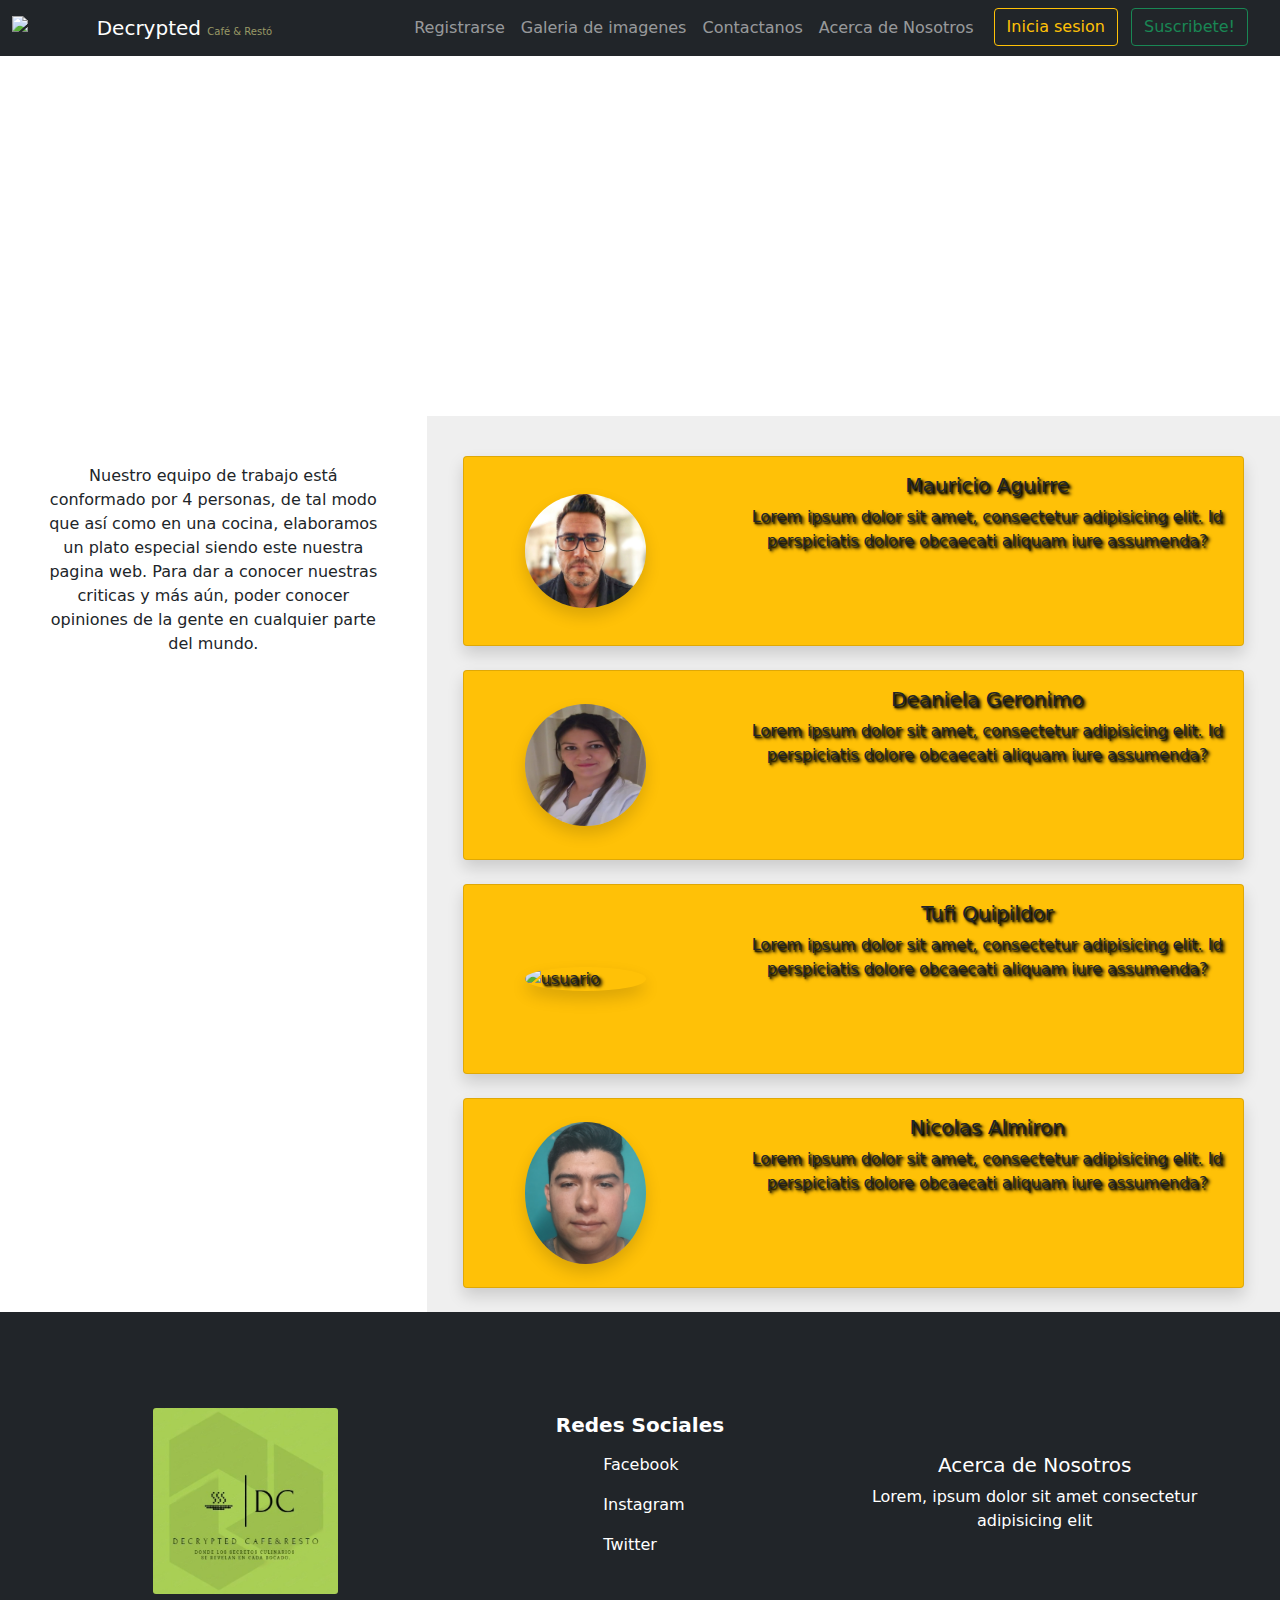
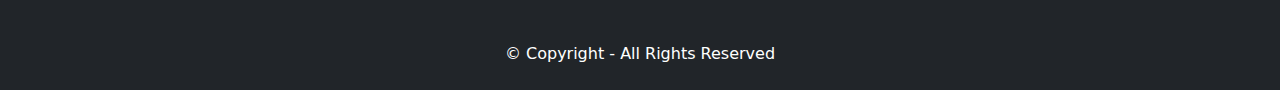
==== pages/acercaDe.html @ 96ff0bd4 "Modificaciones en Head y Navbar" ====
<!DOCTYPE html>
<html lang="en">

<head>
    <meta charset="UTF-8">
    <meta http-equiv="X-UA-Compatible" content="IE=edge">
    <meta name="viewport" content="width=device-width, initial-scale=1.0">
    <link rel="stylesheet" href="/css/styles.css">
    <link rel="stylesheet" href="/css/reset.css">
    <link rel="stylesheet" href="/css/bootstrap.css">
    <link href="https://fonts.googleapis.com/css2?family=Great+Vibes&display=swap" rel="stylesheet">
    <script src="https://kit.fontawesome.com/405d5358c0.js" crossorigin="anonymous"></script>
    <title>Acerca de nosotros</title>
</head>

<body>
    <nav class="navbar navbar-expand-lg navbar-dark bg-dark sticky-md-top">
        <div class="container-fluid">
            <div>
                <img style="width: 2rem" src="/img/logonav.jpeg" alt="logo nav">
            </div>
            <a class="navbar-brand" href="/index.html">
                Decrypted 
                <span style="font-size: 10px;color:#999966;">Café & Restó</span>
            </a>
            <button class="navbar-toggler" type="button" data-bs-toggle="collapse" , data-bs-target="#navbarSupportedContent" aria-controls="navbarSupportedContent" aria-expanded="false" aria-label="Toggle navigation">
                    <span class="navbar-toggler-icon"></span>
                </button>
            <div class="collapse navbar-collapse" id="navbarSupportedContent">
                <ul class="navbar-nav mb-2 mb-lg-0 ms-lg-auto">
                    <li class="nav-item">
                        <a class="nav-link" aria-current="page" href="/pages/login.html">Registrarse</a>
                    </li>
                    <li class="nav-item">
                        <a class="nav-link" aria-current="page" href="/pages/galeriaDeImg.html">Galeria de imagenes</a>
                    </li>
                    <li class="nav-item">
                        <a class="nav-link" aria-current="page" href="/pages/contacto.html">Contactanos</a>
                    </li>
                    <li class="nav-item">
                        <a class="nav-link" aria-current="page" href="/pages/acercaDe.html">Acerca de Nosotros</a>
                    </li>
                    <li class="nav-item">
                        <form class="container-fluid justify-content-start">
                            <a href="/pages/login.html" class="text-decoration-none">
                                <button class="btn btn-outline-warning me-2 my-3 my-md-0" type="button">Inicia sesion</button>
                            </a>
                            <button class="btn btn-outline-success me-2 my-3 my-md-0" type="button" data-bs-toggle="modal" data-bs-target="#modalSuscripcion">Suscribete!</button>
                        </form>
                    </li>
                </ul>
            </div>
        </div>
    </nav>
    <div class="modal fade" id="modalSuscripcion" tabindex="-1" aria-labelledby="suscripcionLabel" aria-hidden="true">
        <div class="modal-dialog">
            <div class="modal-content">
                <div class="modal-header bg-dark ">
                    <h5 class="text-white">Decrypted
                        <span style="font-size: 10px;color:#999966;">Café & Restó</span>
                    </h5>
                    <img src="/img/logonav.jpeg" alt="logo modal" class="logo-modal">
                    <button type="button" class="position-absolute top-0 start-100 translate-middle badge rounded-pill bg-secondary btn-close" data-bs-dismiss="modal" aria-label="Close">X</button>
                </div>
                <div class="modal-body">
                    <div class="card mb-3 shadow m-4">
                        <div class="card-body d-flex flex-column justify-content-center align-items-center card-modal">
                            <h5 class="card-title text-center">Suscripcion <span class="badge bg-warning">Gratis!</span></h5>
                            <ul>
                                <li class="card-text my-3"><i class="fa-solid fa-check me-2 text-success"></i>Acceso ilimitado a nuestro contido</li>
                                <li class="card-text my-3"><i class="fa-solid fa-check me-2 text-success"></i>Noticias destacadas y exclusivas</li>
                                <li class="card-text my-3"><i class="fa-solid fa-xmark me-2 text-danger"></i></i>Crear y compartir tus articulos</li>
                                <li class="card-text my-3"><i class="fa-solid fa-xmark me-2 text-danger"></i></i>Beneficios y Promociones</li>
                            </ul>
                            <a href="/pages/error404.html"><button class="btn btn-outline-success">Suscribirme</button></a>
                        </div>
                    </div>
                    <div class="card mb-3 shadow m-4">
                        <div class="card-body d-flex flex-column justify-content-center align-items-center card-modal">
                            <h5 class="card-title text-center">Suscripcion <span class="badge bg-primary">Premium</span></h5>
                            <ul>
                                <li class="card-text my-3"><i class="fa-solid fa-check me-2 text-success"></i>Acceso ilimitado a nuestro contido</li>
                                <li class="card-text my-3"><i class="fa-solid fa-check me-2 text-success"></i>Noticias destacadas y exclusivas</li>
                                <li class="card-text my-3"><i class="fa-solid fa-check me-2 text-success"></i></i>Crear y compartir tus articulos</li>
                                <li class="card-text my-3"><i class="fa-solid fa-check me-2 text-success"></i></i>Beneficios y Promociones</li>
                            </ul>
                            <a href="/pages/error404.html"><button class="btn btn-outline-success">Suscribirme</button></a>
                        </div>
                    </div>
                </div>
            </div>
        </div>
    </div>
    <header class="acercaDe d-flex flex-column justify-content-end align-items-center">
        <p class="mb-5 titulo-acercade fw-bold">Conocenós!</p>
    </header>
    <main class="container-fluid">
        <section class="row">
            <section class="container my-5 text-center col-lg-4 px-lg-5">
                <p>Nuestro equipo de trabajo está conformado por 4 personas, de tal modo que así como en una cocina, elaboramos un plato especial siendo este nuestra pagina web. Para dar a conocer nuestras criticas y más aún, poder conocer opiniones de la
                    gente en cualquier parte del mundo.
                </p>
            </section>
            <section class="galeria pt-3 col-lg-8">
                <article class="card m-4 shadow bg-warning">
                    <div class="row">
                        <div class="col-md-4 d-flex justify-content-center align-items-center">
                            <img src="/img/mauricio-aguirre.jpg" class="img-fluid rounded-circle w-50 m-3 shadow" alt="usuario">
                        </div>
                        <div class="col-md-8">
                            <div class="card-body text-center">
                                <h5>Mauricio Aguirre</h5>
                                <p>Lorem ipsum dolor sit amet, consectetur adipisicing elit. Id perspiciatis dolore obcaecati aliquam iure assumenda?</p>
                                <a href="" class="text-decoration-none text-dark"><i class="fa-brands fa-facebook me-2 fs-1"></i></a>
                                <a href="" class="text-decoration-none text-dark"><i class="fa-brands fa-linkedin me-2 fs-1"></i></a>
                                <a href="" class="text-decoration-none text-dark"><i class="fa-brands fa-github me-2 fs-1"></i></a>

                            </div>
                        </div>
                    </div>
                </article>
                <article class="card m-4 shadow bg-warning">
                    <div class="row">
                        <div class="col-md-4 d-flex justify-content-center align-items-center">
                            <img src="/img/daniela-geronimo.jpg" class="img-fluid rounded-circle w-50 m-3 shadow" alt="usuario">
                        </div>
                        <div class="col-md-8">
                            <div class="card-body text-center">
                                <h5>Deaniela Geronimo</h5>
                                <p>Lorem ipsum dolor sit amet, consectetur adipisicing elit. Id perspiciatis dolore obcaecati aliquam iure assumenda?</p>
                                <a href="" class="text-decoration-none text-dark"><i class="fa-brands fa-facebook me-2 fs-1"></i></a>
                                <a href="" class="text-decoration-none text-dark"><i class="fa-brands fa-linkedin me-2 fs-1"></i></a>
                                <a href="" class="text-decoration-none text-dark"><i class="fa-brands fa-github me-2 fs-1"></i></a>

                            </div>
                        </div>
                    </div>
                </article>
                <article class="card m-4 shadow bg-warning">
                    <div class="row">
                        <div class="col-md-4 d-flex justify-content-center align-items-center">
                            <img src="https://ca.slack-edge.com/THQU1MGPN-U04CC6TGHMM-f5ecb25e1b01-512" class="img-fluid rounded-circle w-50 m-3 shadow" alt="usuario">
                        </div>
                        <div class="col-md-8">
                            <div class="card-body text-center">
                                <h5>Tufi Quipildor</h5>
                                <p>Lorem ipsum dolor sit amet, consectetur adipisicing elit. Id perspiciatis dolore obcaecati aliquam iure assumenda?</p>
                                <a href="" class="text-decoration-none text-dark"><i class="fa-brands fa-facebook me-2 fs-1"></i></a>
                                <a href="" class="text-decoration-none text-dark"><i class="fa-brands fa-linkedin me-2 fs-1"></i></a>
                                <a href="" class="text-decoration-none text-dark"><i class="fa-brands fa-github me-2 fs-1"></i></a>

                            </div>
                        </div>
                    </div>
                </article>
                <article class="card m-4 shadow bg-warning">
                    <div class="row">
                        <div class="col-md-4 d-flex justify-content-center align-items-center">
                            <img src="/img/nicolas-almiron.jpg" class="img-fluid rounded-circle w-50 m-3 shadow" alt="usuario">
                        </div>
                        <div class="col-md-8">
                            <div class="card-body text-center">
                                <h5>Nicolas Almiron</h5>
                                <p>Lorem ipsum dolor sit amet, consectetur adipisicing elit. Id perspiciatis dolore obcaecati aliquam iure assumenda?</p>
                                <a href="" class="text-decoration-none text-dark"><i class="fa-brands fa-facebook me-2 fs-1"></i></a>
                                <a href="" class="text-decoration-none text-dark"><i class="fa-brands fa-linkedin me-2 fs-1"></i></a>
                                <a href="" class="text-decoration-none text-dark"><i class="fa-brands fa-github me-2 fs-1"></i></a>

                            </div>
                        </div>
                    </div>
                </article>
            </section>
        </section>
    </main>
    <footer class="mb-auto">
        <section class="container-fluid">
            <div class="row p-5 pb-2 bg-dark text-white">
                <div class="col-12 col-md-6 col-lg-4 mt-5 text-center">
                    <div class="d-md-none">
                        <img style="width: 2rem" src="/img/logonav.jpeg" alt="logo nav" class="mx-2">
                        <a class="text-decoration-none" href="/index.html">
                            <span class="text-white">Decrypted</span>
                            <span style="font-size: 10px;color:#999966;">Café & Restó</span>
                        </a>
                    </div>
                    <div class="d-none d-md-flex">
                        <div>
                            <a href="/index.html">
                                <img src="/img/Decrypted-00.jpeg" alt="logo" class="card-img w-50">
                            </a>
                        </div>
                    </div>
                </div>
                <div class="col-12 col-md-6 col-lg-4 mt-5 d-flex flex-column justify-content-center align-items-center">
                    <div class="text-center">
                        <p class="h5 fw-bold mb-3">Redes Sociales</p>
                    </div>
                    <ul class="p-0">
                        <li class="mb-3">
                            <a class="text-white text-decoration-none" href="/pages/error404.html"> <i class="fa-brands fa-facebook me-2"></i> Facebook</a>
                        </li>
                        <li class="mb-3">
                            <a class="text-white text-decoration-none" href="/pages/error404.html"> <i class="fa-brands fa-instagram me-2"></i> Instagram</a>
                        </li>
                        <li class="mb-3">
                            <a class="text-white text-decoration-none" href="/pages/error404.html"> <i class="fa-brands fa-twitter me-2"></i> Twitter</a>
                        </li>
                    </ul>
                </div>
                <div class="col-12 col-md-12 col-lg-4 mt-5 d-flex flex-column justify-content-center align-items-center">
                    <p class="h5">Acerca de Nosotros</p>
                    <p class="text-center">Lorem, ipsum dolor sit amet consectetur adipisicing elit</p>
                </div>
                <article class="container-fluid mt-5 mb-auto">
                    <p class="text-white text-center">
                        &copy; Copyright - All Rights Reserved
                    </p>
                </article>
            </div>
        </section>
    </footer>
    <script src="https://cdn.jsdelivr.net/npm/bootstrap@5.0.2/dist/js/bootstrap.bundle.min.js" integrity="sha384-MrcW6ZMFYlzcLA8Nl+NtUVF0sA7MsXsP1UyJoMp4YLEuNSfAP+JcXn/tWtIaxVXM" crossorigin="anonymous"></script>
</body>

</html>
---- css/styles.css ----
@import url(globals.css);
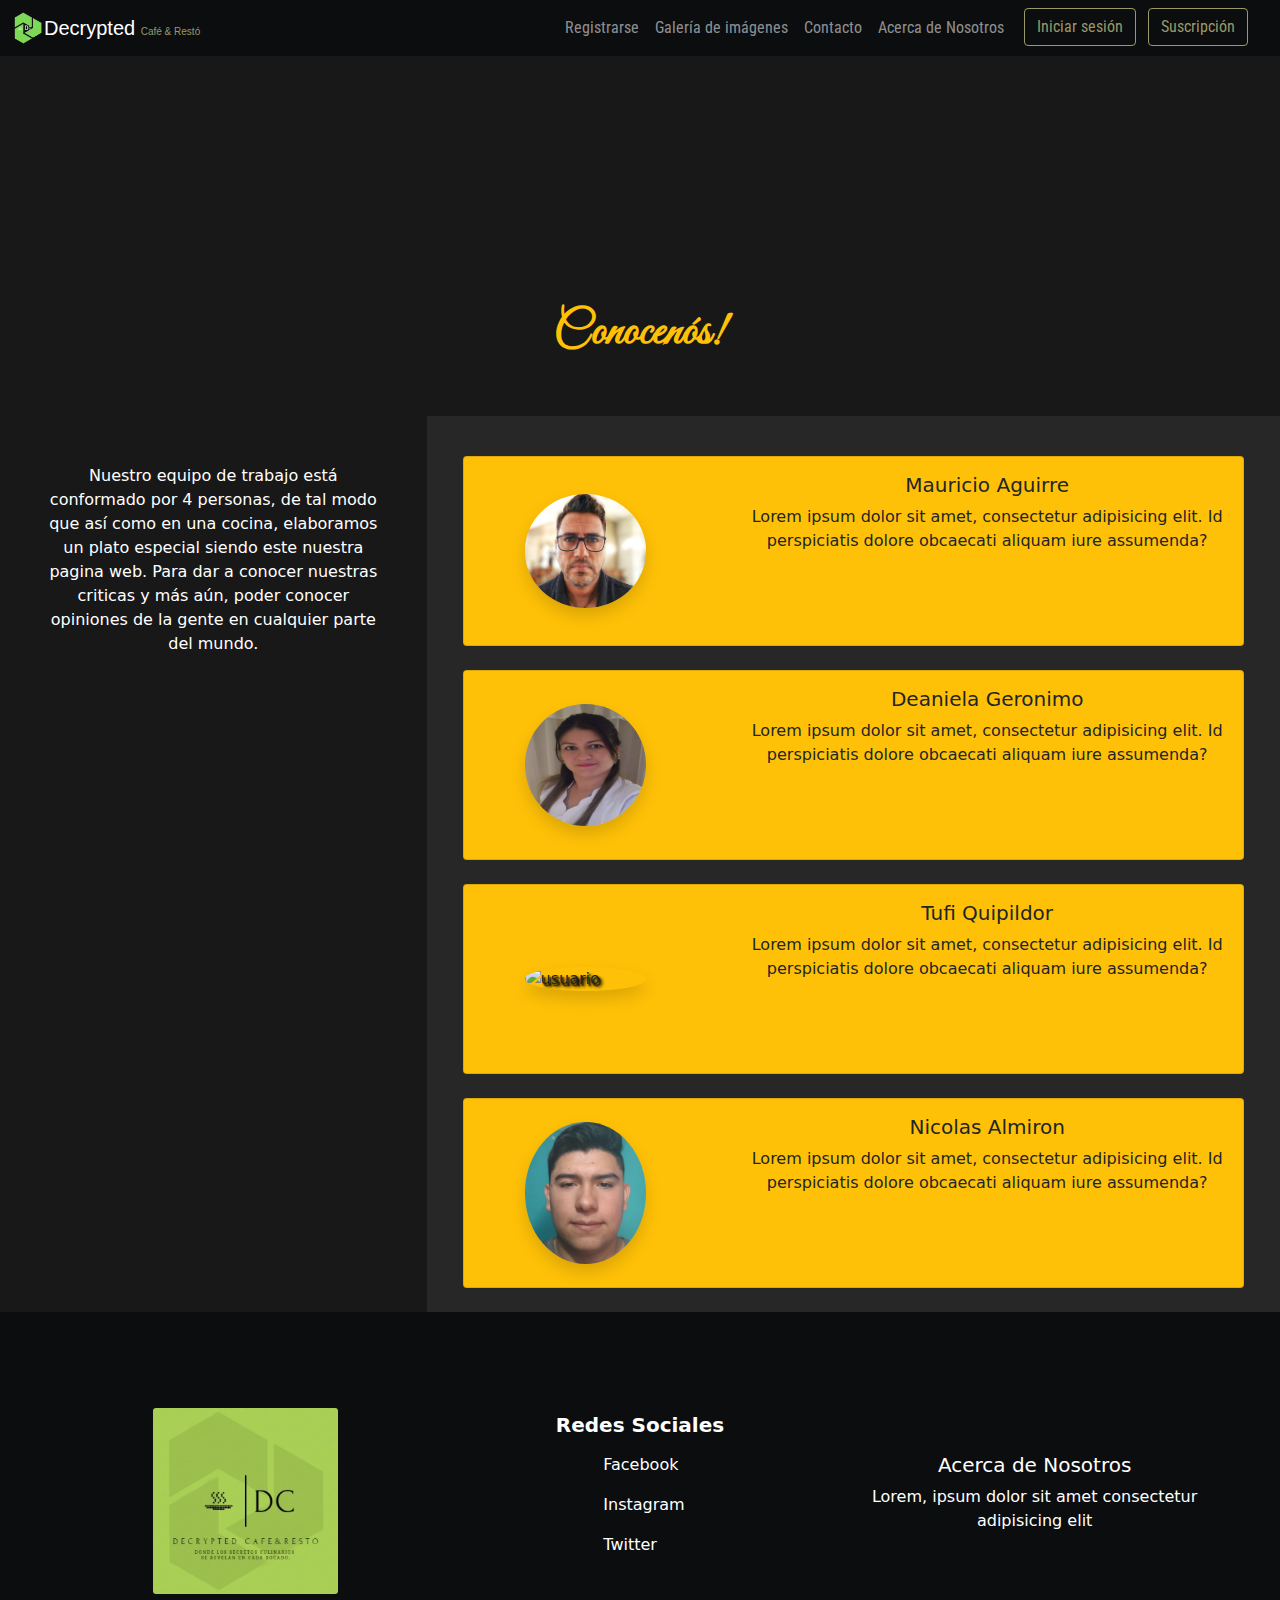
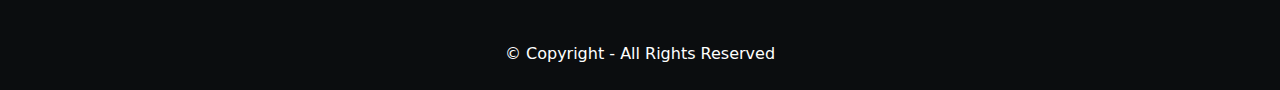
==== commit b90f1bed: "se adaptaron todas las paginas al bg-black y se modifico el navbar para que fuera compatible con tod" ====
--- a/pages/acercaDe.html
+++ b/pages/acercaDe.html
@@ -2,40 +2,44 @@
 <html lang="en">
 
 <head>
-    <meta charset="UTF-8">
-    <meta http-equiv="X-UA-Compatible" content="IE=edge">
-    <meta name="viewport" content="width=device-width, initial-scale=1.0">
-    <link rel="stylesheet" href="/css/styles.css">
+    <meta charset="utf-8">
+    <meta name="viewport" content="width=device-width, initial-scale=1">
     <link rel="stylesheet" href="/css/reset.css">
     <link rel="stylesheet" href="/css/bootstrap.css">
+    <link rel="stylesheet" href="/css/styles.css">
+    <link rel="preconnect" href="https://fonts.googleapis.com">
+    <link rel="preconnect" href="https://fonts.gstatic.com" crossorigin>
     <link href="https://fonts.googleapis.com/css2?family=Great+Vibes&display=swap" rel="stylesheet">
+    <link href="https://fonts.cdnfonts.com/css/bender" rel="stylesheet">
+    <link rel="preconnect" href="https://fonts.googleapis.com">
+    <link rel="preconnect" href="https://fonts.gstatic.com" crossorigin>
+    <link href="https://fonts.googleapis.com/css2?family=Roboto+Condensed:wght@300;400;700&display=swap" rel="stylesheet">
     <script src="https://kit.fontawesome.com/405d5358c0.js" crossorigin="anonymous"></script>
     <title>Acerca de nosotros</title>
 </head>
 
-<body>
-    <nav class="navbar navbar-expand-lg navbar-dark bg-dark sticky-md-top">
+<body class="bg-black">
+    <nav class="navbar navbar-expand-lg navbar-dark bg-dark sticky-md-top robotocondensed">
         <div class="container-fluid">
             <div>
-                <img style="width: 2rem" src="/img/logonav.jpeg" alt="logo nav">
-            </div>
-            <a class="navbar-brand" href="/index.html">
-                Decrypted 
-                <span style="font-size: 10px;color:#999966;">Café & Restó</span>
+                <img style="width: 2rem" src="/img/logonav.png" alt="logo nav">
+            </div>
+            <a class="navbar-brand bender" href="/index.html">Decrypted
+                <span style="font-size: 10px;color:#999966;"> Café & Restó</span>
             </a>
             <button class="navbar-toggler" type="button" data-bs-toggle="collapse" , data-bs-target="#navbarSupportedContent" aria-controls="navbarSupportedContent" aria-expanded="false" aria-label="Toggle navigation">
-                    <span class="navbar-toggler-icon"></span>
-                </button>
+                <span class="navbar-toggler-icon"></span>
+            </button>
             <div class="collapse navbar-collapse" id="navbarSupportedContent">
                 <ul class="navbar-nav mb-2 mb-lg-0 ms-lg-auto">
                     <li class="nav-item">
                         <a class="nav-link" aria-current="page" href="/pages/login.html">Registrarse</a>
                     </li>
                     <li class="nav-item">
-                        <a class="nav-link" aria-current="page" href="/pages/galeriaDeImg.html">Galeria de imagenes</a>
-                    </li>
-                    <li class="nav-item">
-                        <a class="nav-link" aria-current="page" href="/pages/contacto.html">Contactanos</a>
+                        <a class="nav-link" aria-current="page" href="/pages/galeriaDeImg.html">Galería de imágenes</a>
+                    </li>
+                    <li class="nav-item">
+                        <a class="nav-link" aria-current="page" href="/pages/contacto.html">Contacto</a>
                     </li>
                     <li class="nav-item">
                         <a class="nav-link" aria-current="page" href="/pages/acercaDe.html">Acerca de Nosotros</a>
@@ -43,9 +47,9 @@
                     <li class="nav-item">
                         <form class="container-fluid justify-content-start">
                             <a href="/pages/login.html" class="text-decoration-none">
-                                <button class="btn btn-outline-warning me-2 my-3 my-md-0" type="button">Inicia sesion</button>
+                                <button class="btn btn-outline-warning me-2 my-3 my-md-0" type="button">Iniciar sesión</button>
                             </a>
-                            <button class="btn btn-outline-success me-2 my-3 my-md-0" type="button" data-bs-toggle="modal" data-bs-target="#modalSuscripcion">Suscribete!</button>
+                            <button class="btn btn-outline-warning me-2 my-3 my-md-0" type="button" data-bs-toggle="modal" data-bs-target="#modalSuscripcion">Suscripción</button>
                         </form>
                     </li>
                 </ul>
@@ -54,55 +58,103 @@
     </nav>
     <div class="modal fade" id="modalSuscripcion" tabindex="-1" aria-labelledby="suscripcionLabel" aria-hidden="true">
         <div class="modal-dialog">
-            <div class="modal-content">
-                <div class="modal-header bg-dark ">
-                    <h5 class="text-white">Decrypted
-                        <span style="font-size: 10px;color:#999966;">Café & Restó</span>
-                    </h5>
-                    <img src="/img/logonav.jpeg" alt="logo modal" class="logo-modal">
-                    <button type="button" class="position-absolute top-0 start-100 translate-middle badge rounded-pill bg-secondary btn-close" data-bs-dismiss="modal" aria-label="Close">X</button>
-                </div>
-                <div class="modal-body">
-                    <div class="card mb-3 shadow m-4">
+            <div class="modal-content bg-dark">
+                <div class="modal-body text-white">
+                    <div class="container d-flex justify-content-between align-items-center mb-4">
+                        <h5 class="text-white">Decrypted
+                            <span style="font-size: 10px;color:#999966;">Café & Restó</span>
+                        </h5>
+                        <img src="/img/logonav.png" alt="logo modal" class="logo-modal">
+                        <button type="button" class="position-absolute top-0 start-100 translate-middle badge rounded-pill bg-secondary btn-close" data-bs-dismiss="modal" aria-label="Close">X</button>
+                    </div>
+                    <div class="card mb-3 m-4 bg-card">
                         <div class="card-body d-flex flex-column justify-content-center align-items-center card-modal">
-                            <h5 class="card-title text-center">Suscripcion <span class="badge bg-warning">Gratis!</span></h5>
+                            <h5 class="card-title text-center">Suscripción <span class="badge bg-warning text-black-50">Gratis!</span></h5>
                             <ul>
-                                <li class="card-text my-3"><i class="fa-solid fa-check me-2 text-success"></i>Acceso ilimitado a nuestro contido</li>
-                                <li class="card-text my-3"><i class="fa-solid fa-check me-2 text-success"></i>Noticias destacadas y exclusivas</li>
+                                <li class="card-text my-3"><i class="fa-solid fa-check me-2 text-primary"></i>Acceso ilimitado a nuestro contido</li>
+                                <li class="card-text my-3"><i class="fa-solid fa-check me-2 text-primary"></i>Noticias destacadas y exclusivas</li>
                                 <li class="card-text my-3"><i class="fa-solid fa-xmark me-2 text-danger"></i></i>Crear y compartir tus articulos</li>
                                 <li class="card-text my-3"><i class="fa-solid fa-xmark me-2 text-danger"></i></i>Beneficios y Promociones</li>
                             </ul>
-                            <a href="/pages/error404.html"><button class="btn btn-outline-success">Suscribirme</button></a>
-                        </div>
-                    </div>
-                    <div class="card mb-3 shadow m-4">
+                            <button class="btn btn-success me-2 my-3 my-md-0" type="button" data-bs-toggle="modal" data-bs-target="#modalSuscripcion2">Suscribirme</button>
+                        </div>
+                    </div>
+                    <div class="card mb-3 m-4 bg-card">
                         <div class="card-body d-flex flex-column justify-content-center align-items-center card-modal">
-                            <h5 class="card-title text-center">Suscripcion <span class="badge bg-primary">Premium</span></h5>
+                            <h5 class="card-title text-center">Suscripción <span class="badge bg-primary">Premium</span></h5>
                             <ul>
-                                <li class="card-text my-3"><i class="fa-solid fa-check me-2 text-success"></i>Acceso ilimitado a nuestro contido</li>
-                                <li class="card-text my-3"><i class="fa-solid fa-check me-2 text-success"></i>Noticias destacadas y exclusivas</li>
-                                <li class="card-text my-3"><i class="fa-solid fa-check me-2 text-success"></i></i>Crear y compartir tus articulos</li>
-                                <li class="card-text my-3"><i class="fa-solid fa-check me-2 text-success"></i></i>Beneficios y Promociones</li>
+                                <li class="card-text my-3"><i class="fa-solid fa-check me-2 text-primary"></i>Acceso ilimitado a nuestro contido</li>
+                                <li class="card-text my-3"><i class="fa-solid fa-check me-2 text-primary"></i>Noticias destacadas y exclusivas</li>
+                                <li class="card-text my-3"><i class="fa-solid fa-check me-2 text-primary"></i></i>Crear y compartir tus articulos</li>
+                                <li class="card-text my-3"><i class="fa-solid fa-check me-2 text-primary"></i></i>Beneficios y Promociones</li>
                             </ul>
-                            <a href="/pages/error404.html"><button class="btn btn-outline-success">Suscribirme</button></a>
-                        </div>
-                    </div>
+                            <button class="btn btn-success me-2 my-3 my-md-0" type="button" data-bs-toggle="modal" data-bs-target="#modalSuscripcion2">Suscribirme</button>
+                        </div>
+                    </div>
+                </div>
+            </div>
+        </div>
+    </div>
+    <div class="modal fade" id="modalSuscripcion2" tabindex="-1" aria-labelledby="suscripcionLabel2" aria-hidden="true">
+        <div class="modal-dialog">
+            <div class="modal-content bg-dark">
+                <div class="modal-body text-white">
+                    <div class="container d-flex justify-content-between align-items-center mb-4">
+                        <h5 class="text-white">Decrypted
+                            <span style="font-size: 10px;color:#999966;">Café & Restó</span>
+                        </h5>
+                        <img src="/img/logonav.png" alt="logo modal" class="logo-modal">
+                        <button type="button" class="position-absolute top-0 start-100 translate-middle badge rounded-pill bg-secondary btn-close" data-bs-dismiss="modal" aria-label="Close">X</button>
+                    </div>
+                    <form>
+                        <form class="row">
+                            <div class="col mt-3">
+                                <label for="ingresoNombre" class="form-label text-white">Nombre</label>
+                                <input type="text" class="form-control" id="ingresoNombre" placeholder="Ej. Sebastian" aria-label="Ej. Sebastian">
+                            </div>
+                            <div class="col mt-3">
+                                <label for="ingresoApellido" class="form-label text-white">Apellido</label>
+                                <input type="text" class="form-control" id="ingresoApellido" placeholder="Ej. Hernandez" aria-label="Ej. Hernandez">
+                            </div>
+                            <div class="col mt-3">
+                                <label for="ingresoEmail" class="form-label text-white">Correo</label>
+                                <input type="email" class="form-control" id="ingresoEmail" placeholder="Ejemplo222@gmail.com">
+                            </div>
+                            <div class="col mt-3">
+                                <label for="ingresoContraseña" class="form-label text-white">Contraseña</label>
+                                <input type="password" class="form-control" id="ingresoContraseña">
+                            </div>
+                            <div class="col mt-3">
+                                <p></p>
+                                <div class="form-check">
+                                    <input type="checkbox" class="form-check-input" value="" id="checkAcuerdos">
+                                    <label for="checkAcuerdos" class="form-check-label text-white">Acepto los términos y condiciones</label>
+                                </div>
+                            </div>
+                        </form>
+                    </form>
+                </div>
+                <div class="modal-footer">
+                    <button type="button" class="btn btn-secondary" data-bs-dismiss="modal">Cerrar</button>
+                    <a href="/pages/error404.html" class="text-decoration-none">
+                        <button type="button" class="btn btn-success">Suscribirme</button>
+                    </a>
                 </div>
             </div>
         </div>
     </div>
     <header class="acercaDe d-flex flex-column justify-content-end align-items-center">
-        <p class="mb-5 titulo-acercade fw-bold">Conocenós!</p>
+        <p class="mb-5 titulo-acercade fw-bold text-warning">Conocenós!</p>
     </header>
     <main class="container-fluid">
         <section class="row">
-            <section class="container my-5 text-center col-lg-4 px-lg-5">
+            <section class="container my-5 text-center col-lg-4 px-lg-5 text-white">
                 <p>Nuestro equipo de trabajo está conformado por 4 personas, de tal modo que así como en una cocina, elaboramos un plato especial siendo este nuestra pagina web. Para dar a conocer nuestras criticas y más aún, poder conocer opiniones de la
                     gente en cualquier parte del mundo.
                 </p>
             </section>
             <section class="galeria pt-3 col-lg-8">
-                <article class="card m-4 shadow bg-warning">
+                <article class="card m-4 bg-warning">
                     <div class="row">
                         <div class="col-md-4 d-flex justify-content-center align-items-center">
                             <img src="/img/mauricio-aguirre.jpg" class="img-fluid rounded-circle w-50 m-3 shadow" alt="usuario">
@@ -111,15 +163,15 @@
                             <div class="card-body text-center">
                                 <h5>Mauricio Aguirre</h5>
                                 <p>Lorem ipsum dolor sit amet, consectetur adipisicing elit. Id perspiciatis dolore obcaecati aliquam iure assumenda?</p>
-                                <a href="" class="text-decoration-none text-dark"><i class="fa-brands fa-facebook me-2 fs-1"></i></a>
-                                <a href="" class="text-decoration-none text-dark"><i class="fa-brands fa-linkedin me-2 fs-1"></i></a>
-                                <a href="" class="text-decoration-none text-dark"><i class="fa-brands fa-github me-2 fs-1"></i></a>
-
-                            </div>
-                        </div>
-                    </div>
-                </article>
-                <article class="card m-4 shadow bg-warning">
+                                <a href="/pages/error404.html" class="text-decoration-none text-dark"><i class="fa-brands fa-facebook me-2 fs-1"></i></a>
+                                <a href="/pages/error404.html" class="text-decoration-none text-dark"><i class="fa-brands fa-linkedin me-2 fs-1"></i></a>
+                                <a href="/pages/error404.html" class="text-decoration-none text-dark"><i class="fa-brands fa-github me-2 fs-1"></i></a>
+
+                            </div>
+                        </div>
+                    </div>
+                </article>
+                <article class="card m-4 bg-warning">
                     <div class="row">
                         <div class="col-md-4 d-flex justify-content-center align-items-center">
                             <img src="/img/daniela-geronimo.jpg" class="img-fluid rounded-circle w-50 m-3 shadow" alt="usuario">
@@ -128,15 +180,15 @@
                             <div class="card-body text-center">
                                 <h5>Deaniela Geronimo</h5>
                                 <p>Lorem ipsum dolor sit amet, consectetur adipisicing elit. Id perspiciatis dolore obcaecati aliquam iure assumenda?</p>
-                                <a href="" class="text-decoration-none text-dark"><i class="fa-brands fa-facebook me-2 fs-1"></i></a>
-                                <a href="" class="text-decoration-none text-dark"><i class="fa-brands fa-linkedin me-2 fs-1"></i></a>
-                                <a href="" class="text-decoration-none text-dark"><i class="fa-brands fa-github me-2 fs-1"></i></a>
-
-                            </div>
-                        </div>
-                    </div>
-                </article>
-                <article class="card m-4 shadow bg-warning">
+                                <a href="/pages/error404.html" class="text-decoration-none text-dark"><i class="fa-brands fa-facebook me-2 fs-1"></i></a>
+                                <a href="/pages/error404.html" class="text-decoration-none text-dark"><i class="fa-brands fa-linkedin me-2 fs-1"></i></a>
+                                <a href="/pages/error404.html" class="text-decoration-none text-dark"><i class="fa-brands fa-github me-2 fs-1"></i></a>
+
+                            </div>
+                        </div>
+                    </div>
+                </article>
+                <article class="card m-4 bg-warning">
                     <div class="row">
                         <div class="col-md-4 d-flex justify-content-center align-items-center">
                             <img src="https://ca.slack-edge.com/THQU1MGPN-U04CC6TGHMM-f5ecb25e1b01-512" class="img-fluid rounded-circle w-50 m-3 shadow" alt="usuario">
@@ -145,15 +197,15 @@
                             <div class="card-body text-center">
                                 <h5>Tufi Quipildor</h5>
                                 <p>Lorem ipsum dolor sit amet, consectetur adipisicing elit. Id perspiciatis dolore obcaecati aliquam iure assumenda?</p>
-                                <a href="" class="text-decoration-none text-dark"><i class="fa-brands fa-facebook me-2 fs-1"></i></a>
-                                <a href="" class="text-decoration-none text-dark"><i class="fa-brands fa-linkedin me-2 fs-1"></i></a>
-                                <a href="" class="text-decoration-none text-dark"><i class="fa-brands fa-github me-2 fs-1"></i></a>
-
-                            </div>
-                        </div>
-                    </div>
-                </article>
-                <article class="card m-4 shadow bg-warning">
+                                <a href="/pages/error404.html" class="text-decoration-none text-dark"><i class="fa-brands fa-facebook me-2 fs-1"></i></a>
+                                <a href="/pages/error404.html" class="text-decoration-none text-dark"><i class="fa-brands fa-linkedin me-2 fs-1"></i></a>
+                                <a href="/pages/error404.html" class="text-decoration-none text-dark"><i class="fa-brands fa-github me-2 fs-1"></i></a>
+
+                            </div>
+                        </div>
+                    </div>
+                </article>
+                <article class="card m-4 bg-warning">
                     <div class="row">
                         <div class="col-md-4 d-flex justify-content-center align-items-center">
                             <img src="/img/nicolas-almiron.jpg" class="img-fluid rounded-circle w-50 m-3 shadow" alt="usuario">
@@ -162,9 +214,9 @@
                             <div class="card-body text-center">
                                 <h5>Nicolas Almiron</h5>
                                 <p>Lorem ipsum dolor sit amet, consectetur adipisicing elit. Id perspiciatis dolore obcaecati aliquam iure assumenda?</p>
-                                <a href="" class="text-decoration-none text-dark"><i class="fa-brands fa-facebook me-2 fs-1"></i></a>
-                                <a href="" class="text-decoration-none text-dark"><i class="fa-brands fa-linkedin me-2 fs-1"></i></a>
-                                <a href="" class="text-decoration-none text-dark"><i class="fa-brands fa-github me-2 fs-1"></i></a>
+                                <a href="/pages/error404.html" class="text-decoration-none text-dark"><i class="fa-brands fa-facebook me-2 fs-1"></i></a>
+                                <a href="/pages/error404.html" class="text-decoration-none text-dark"><i class="fa-brands fa-linkedin me-2 fs-1"></i></a>
+                                <a href="/pages/error404.html" class="text-decoration-none text-dark"><i class="fa-brands fa-github me-2 fs-1"></i></a>
 
                             </div>
                         </div>
@@ -173,7 +225,7 @@
             </section>
         </section>
     </main>
-    <footer class="mb-auto">
+    <footer>
         <section class="container-fluid">
             <div class="row p-5 pb-2 bg-dark text-white">
                 <div class="col-12 col-md-6 col-lg-4 mt-5 text-center">
@@ -181,7 +233,7 @@
                         <img style="width: 2rem" src="/img/logonav.jpeg" alt="logo nav" class="mx-2">
                         <a class="text-decoration-none" href="/index.html">
                             <span class="text-white">Decrypted</span>
-                            <span style="font-size: 10px;color:#999966;">Café & Restó</span>
+                            <span style="font-size: 10px;color:#999966;" class="d-none d-md-block">Café & Restó</span>
                         </a>
                     </div>
                     <div class="d-none d-md-flex">
@@ -209,10 +261,12 @@
                     </ul>
                 </div>
                 <div class="col-12 col-md-12 col-lg-4 mt-5 d-flex flex-column justify-content-center align-items-center">
-                    <p class="h5">Acerca de Nosotros</p>
+                    <a href="/pages/acercaDe.html" class="text-decoration-none text-white">
+                        <p class="h5 text-center">Acerca de Nosotros</p>
+                    </a>
                     <p class="text-center">Lorem, ipsum dolor sit amet consectetur adipisicing elit</p>
                 </div>
-                <article class="container-fluid mt-5 mb-auto">
+                <article class="container-fluid mt-5">
                     <p class="text-white text-center">
                         &copy; Copyright - All Rights Reserved
                     </p>
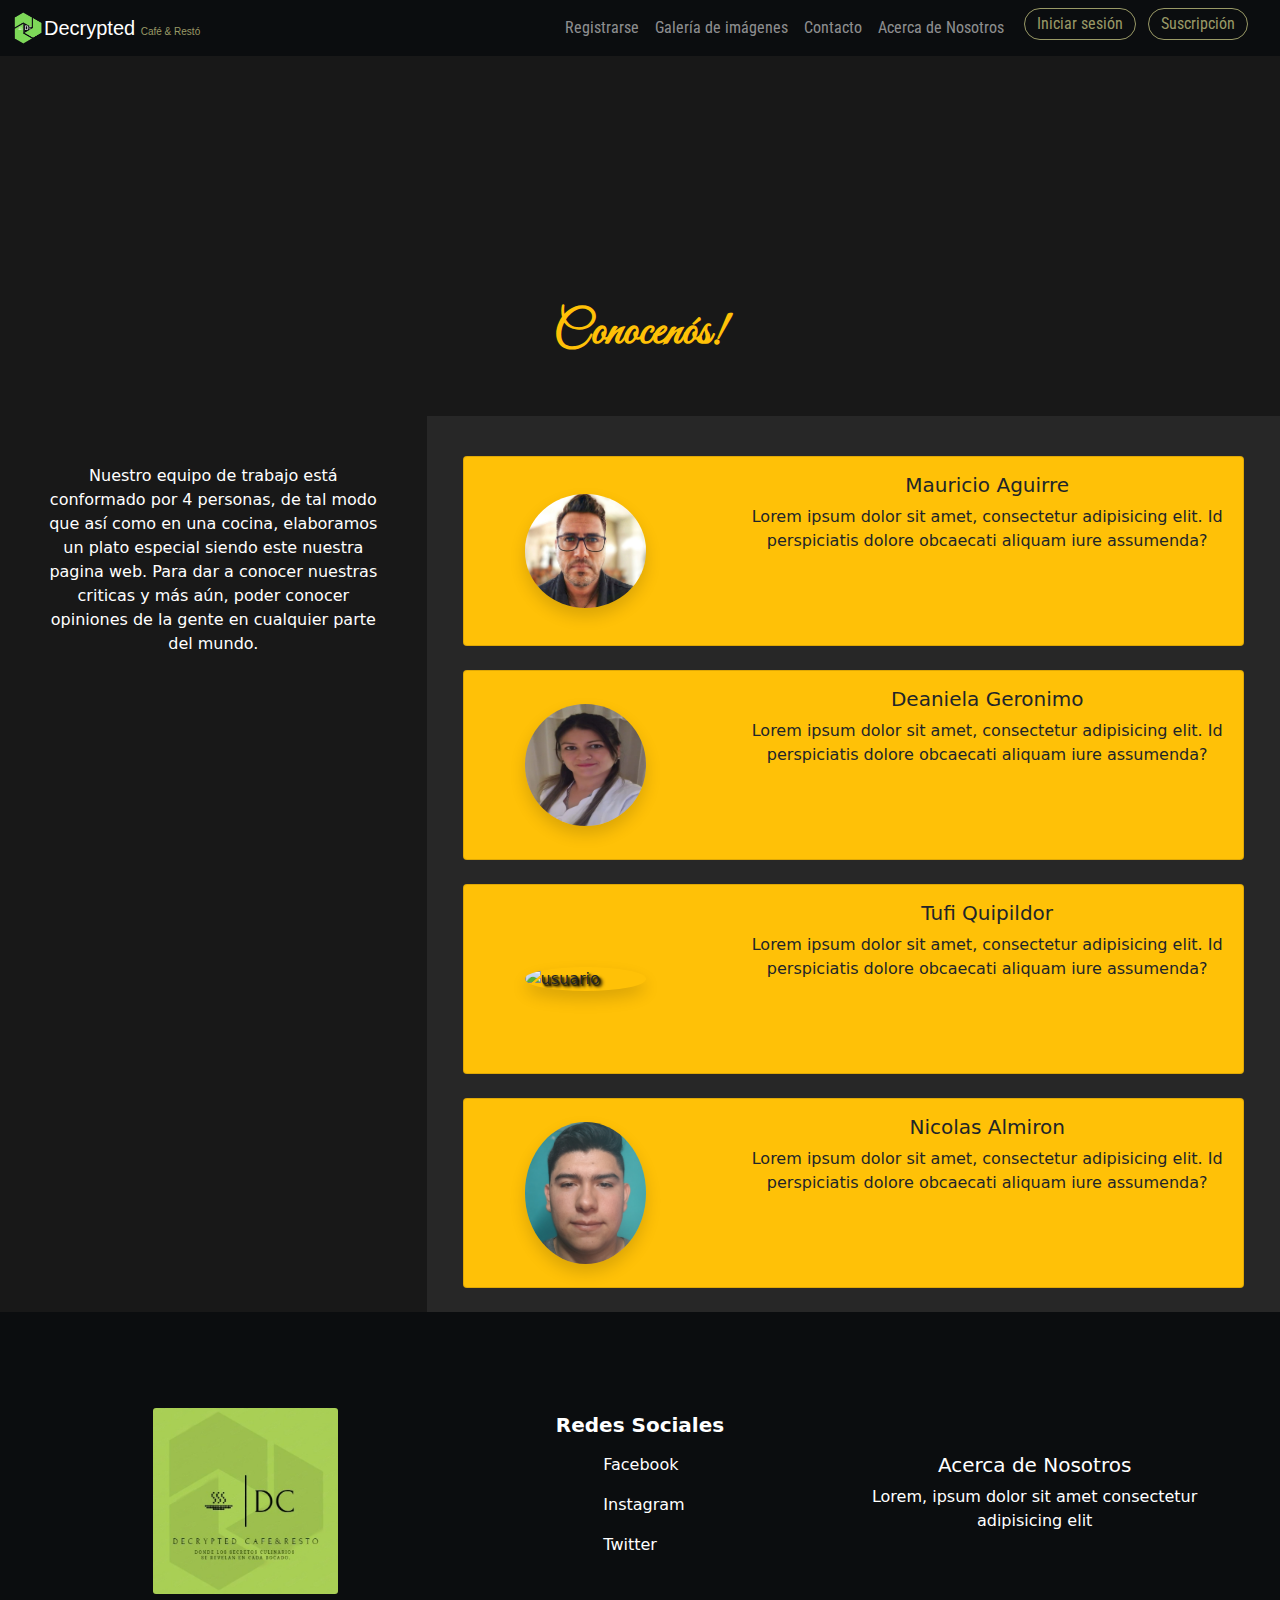
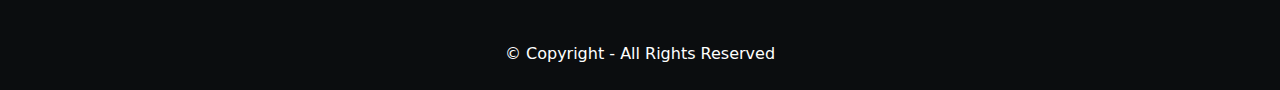
==== commit eab1df5b: "se agregaron entradas, se editaron botones del nadvar, se edito modal del login y se agrego otra car" ====
--- a/pages/acercaDe.html
+++ b/pages/acercaDe.html
@@ -13,7 +13,8 @@
     <link href="https://fonts.cdnfonts.com/css/bender" rel="stylesheet">
     <link rel="preconnect" href="https://fonts.googleapis.com">
     <link rel="preconnect" href="https://fonts.gstatic.com" crossorigin>
-    <link href="https://fonts.googleapis.com/css2?family=Roboto+Condensed:wght@300;400;700&display=swap" rel="stylesheet">
+    <link href="https://fonts.googleapis.com/css2?family=Roboto+Condensed:wght@300;400;700&display=swap"
+        rel="stylesheet">
     <script src="https://kit.fontawesome.com/405d5358c0.js" crossorigin="anonymous"></script>
     <title>Acerca de nosotros</title>
 </head>
@@ -22,12 +23,16 @@
     <nav class="navbar navbar-expand-lg navbar-dark bg-dark sticky-md-top robotocondensed">
         <div class="container-fluid">
             <div>
-                <img style="width: 2rem" src="/img/logonav.png" alt="logo nav">
+                <a href="/index.html">
+                    <img style="width: 2rem" src="/img/logonav.png" alt="logo nav">
+                </a>
             </div>
             <a class="navbar-brand bender" href="/index.html">Decrypted
                 <span style="font-size: 10px;color:#999966;"> Café & Restó</span>
             </a>
-            <button class="navbar-toggler" type="button" data-bs-toggle="collapse" , data-bs-target="#navbarSupportedContent" aria-controls="navbarSupportedContent" aria-expanded="false" aria-label="Toggle navigation">
+            <button class="navbar-toggler" type="button" data-bs-toggle="collapse" ,
+                data-bs-target="#navbarSupportedContent" aria-controls="navbarSupportedContent" aria-expanded="false"
+                aria-label="Toggle navigation">
                 <span class="navbar-toggler-icon"></span>
             </button>
             <div class="collapse navbar-collapse" id="navbarSupportedContent">
@@ -47,9 +52,12 @@
                     <li class="nav-item">
                         <form class="container-fluid justify-content-start">
                             <a href="/pages/login.html" class="text-decoration-none">
-                                <button class="btn btn-outline-warning me-2 my-3 my-md-0" type="button">Iniciar sesión</button>
+                                <button class="btn btn-outline-warning me-2 my-3 my-md-0 btnredondeado"
+                                    type="button">Iniciar
+                                    sesión</button>
                             </a>
-                            <button class="btn btn-outline-warning me-2 my-3 my-md-0" type="button" data-bs-toggle="modal" data-bs-target="#modalSuscripcion">Suscripción</button>
+                            <button class="btn btn-outline-warning me-2 my-3 my-md-0 btnredondeado" type="button"
+                                data-bs-toggle="modal" data-bs-target="#modalSuscripcion">Suscripción</button>
                         </form>
                     </li>
                 </ul>
@@ -65,32 +73,50 @@
                             <span style="font-size: 10px;color:#999966;">Café & Restó</span>
                         </h5>
                         <img src="/img/logonav.png" alt="logo modal" class="logo-modal">
-                        <button type="button" class="position-absolute top-0 start-100 translate-middle badge rounded-pill bg-secondary btn-close" data-bs-dismiss="modal" aria-label="Close">X</button>
+                        <button type="button"
+                            class="position-absolute top-0 start-100 translate-middle badge rounded-pill bg-secondary btn-close"
+                            data-bs-dismiss="modal" aria-label="Close">X</button>
                     </div>
                     <div class="card mb-3 m-4 bg-card">
                         <div class="card-body d-flex flex-column justify-content-center align-items-center card-modal">
-                            <h5 class="card-title text-center">Suscripción <span class="badge bg-warning text-black-50">Gratis!</span></h5>
+                            <h5 class="card-title text-center"><span class="badge bg-success text-white">Gratis!</span>
+                            </h5>
                             <ul>
-                                <li class="card-text my-3"><i class="fa-solid fa-check me-2 text-primary"></i>Acceso ilimitado a nuestro contido</li>
-                                <li class="card-text my-3"><i class="fa-solid fa-check me-2 text-primary"></i>Noticias destacadas y exclusivas</li>
-                                <li class="card-text my-3"><i class="fa-solid fa-xmark me-2 text-danger"></i></i>Crear y compartir tus articulos</li>
-                                <li class="card-text my-3"><i class="fa-solid fa-xmark me-2 text-danger"></i></i>Beneficios y Promociones</li>
+                                <li class="card-text my-3"><i class="fa-solid fa-check me-2 text-primary"></i>Acceso
+                                    ilimitado a nuestro contido</li>
+                                <li class="card-text my-3"><i class="fa-solid fa-check me-2 text-primary"></i>Noticias
+                                    destacadas y exclusivas</li>
+                                <li class="card-text my-3"><i class="fa-solid fa-xmark me-2 text-danger"></i></i>Crear y
+                                    compartir tus articulos</li>
+                                <li class="card-text my-3"><i
+                                        class="fa-solid fa-xmark me-2 text-danger"></i></i>Beneficios y Promociones</li>
                             </ul>
-                            <button class="btn btn-success me-2 my-3 my-md-0" type="button" data-bs-toggle="modal" data-bs-target="#modalSuscripcion2">Suscribirme</button>
+                            <button class="btn btn-warning me-2 my-3 my-md-0" type="button" data-bs-toggle="modal"
+                                data-bs-target="#modalSuscripcion2">Suscribirme</button>
                         </div>
                     </div>
                     <div class="card mb-3 m-4 bg-card">
                         <div class="card-body d-flex flex-column justify-content-center align-items-center card-modal">
-                            <h5 class="card-title text-center">Suscripción <span class="badge bg-primary">Premium</span></h5>
+                            <h5 class="card-title text-center"><span class="badge bg-primary">Premium</span>
+                            </h5>
                             <ul>
-                                <li class="card-text my-3"><i class="fa-solid fa-check me-2 text-primary"></i>Acceso ilimitado a nuestro contido</li>
-                                <li class="card-text my-3"><i class="fa-solid fa-check me-2 text-primary"></i>Noticias destacadas y exclusivas</li>
-                                <li class="card-text my-3"><i class="fa-solid fa-check me-2 text-primary"></i></i>Crear y compartir tus articulos</li>
-                                <li class="card-text my-3"><i class="fa-solid fa-check me-2 text-primary"></i></i>Beneficios y Promociones</li>
+                                <li class="card-text my-3"><i class="fa-solid fa-check me-2 text-primary"></i>Acceso
+                                    ilimitado a nuestro contido</li>
+                                <li class="card-text my-3"><i class="fa-solid fa-check me-2 text-primary"></i>Noticias
+                                    destacadas y exclusivas</li>
+                                <li class="card-text my-3"><i class="fa-solid fa-check me-2 text-primary"></i></i>Crear
+                                    y compartir tus articulos</li>
+                                <li class="card-text my-3"><i
+                                        class="fa-solid fa-check me-2 text-primary"></i></i>Beneficios y Promociones
+                                </li>
                             </ul>
-                            <button class="btn btn-success me-2 my-3 my-md-0" type="button" data-bs-toggle="modal" data-bs-target="#modalSuscripcion2">Suscribirme</button>
-                        </div>
-                    </div>
+                            <button class="btn btn-warning me-2 my-3 my-md-0" type="button" data-bs-toggle="modal"
+                                data-bs-target="#modalSuscripcion2">Suscribirme</button>
+                        </div>
+                    </div>
+                </div>
+                <div class="modal-footer">
+                    <button type="button" class="btn btn-secondary" data-bs-dismiss="modal">Cerrar</button>
                 </div>
             </div>
         </div>
@@ -104,41 +130,44 @@
                             <span style="font-size: 10px;color:#999966;">Café & Restó</span>
                         </h5>
                         <img src="/img/logonav.png" alt="logo modal" class="logo-modal">
-                        <button type="button" class="position-absolute top-0 start-100 translate-middle badge rounded-pill bg-secondary btn-close" data-bs-dismiss="modal" aria-label="Close">X</button>
-                    </div>
-                    <form>
-                        <form class="row">
-                            <div class="col mt-3">
-                                <label for="ingresoNombre" class="form-label text-white">Nombre</label>
-                                <input type="text" class="form-control" id="ingresoNombre" placeholder="Ej. Sebastian" aria-label="Ej. Sebastian">
-                            </div>
-                            <div class="col mt-3">
-                                <label for="ingresoApellido" class="form-label text-white">Apellido</label>
-                                <input type="text" class="form-control" id="ingresoApellido" placeholder="Ej. Hernandez" aria-label="Ej. Hernandez">
-                            </div>
-                            <div class="col mt-3">
-                                <label for="ingresoEmail" class="form-label text-white">Correo</label>
-                                <input type="email" class="form-control" id="ingresoEmail" placeholder="Ejemplo222@gmail.com">
-                            </div>
-                            <div class="col mt-3">
-                                <label for="ingresoContraseña" class="form-label text-white">Contraseña</label>
-                                <input type="password" class="form-control" id="ingresoContraseña">
-                            </div>
-                            <div class="col mt-3">
-                                <p></p>
-                                <div class="form-check">
-                                    <input type="checkbox" class="form-check-input" value="" id="checkAcuerdos">
-                                    <label for="checkAcuerdos" class="form-check-label text-white">Acepto los términos y condiciones</label>
-                                </div>
-                            </div>
-                        </form>
+                        <button type="button"
+                            class="position-absolute top-0 start-100 translate-middle badge rounded-pill bg-secondary btn-close"
+                            data-bs-dismiss="modal" aria-label="Close">X</button>
+                    </div>
+                    <form class="row">
+                        <div class="col-12 col-md-6 mt-3">
+                            <label for="inputName2" class="form-label text-white">Nombre</label>
+                            <input type="text" class="form-control" id="inputName2" placeholder="Ej. Sebastian"
+                                aria-label="Ej. Sebastian">
+                        </div>
+                        <div class="col-12 col-md-6 mt-3">
+                            <label for="inputLastName2" class="form-label text-white">Apellido</label>
+                            <input type="text" class="form-control" id="inputLastName2" placeholder="Ej. Hernandez"
+                                aria-label="Ej. Hernandez">
+                        </div>
+                        <div class="col-10 mt-3">
+                            <label for="inputEmail2" class="form-label text-white">Correo</label>
+                            <input type="email" class="form-control" id="inputEmail2"
+                                placeholder="Ejemplo222@gmail.com">
+                        </div>
+                        <div class="col-12 col-md-8 mt-3">
+                            <label for="inputPassword2" class="form-label text-white">Contraseña</label>
+                            <input type="password" class="form-control" id="inputPassword2" placeholder="***********">
+                        </div>
+                        <div class="mt-3">
+                            <div class="form-check">
+                                <input type="checkbox" class="form-check-input" value="" id="checkAcuerdos">
+                                <label for="checkAcuerdos" class="form-check-label text-white">Acepto los términos y
+                                    condiciones</label>
+                            </div>
+                        </div>
+                        <a href="/pages/error404.html" class="text-decoration-none mt-3">
+                            <button type="submit" class="btn btn-success">Suscribirme</button>
+                        </a>
                     </form>
                 </div>
                 <div class="modal-footer">
                     <button type="button" class="btn btn-secondary" data-bs-dismiss="modal">Cerrar</button>
-                    <a href="/pages/error404.html" class="text-decoration-none">
-                        <button type="button" class="btn btn-success">Suscribirme</button>
-                    </a>
                 </div>
             </div>
         </div>
@@ -149,7 +178,9 @@
     <main class="container-fluid">
         <section class="row">
             <section class="container my-5 text-center col-lg-4 px-lg-5 text-white">
-                <p>Nuestro equipo de trabajo está conformado por 4 personas, de tal modo que así como en una cocina, elaboramos un plato especial siendo este nuestra pagina web. Para dar a conocer nuestras criticas y más aún, poder conocer opiniones de la
+                <p>Nuestro equipo de trabajo está conformado por 4 personas, de tal modo que así como en una cocina,
+                    elaboramos un plato especial siendo este nuestra pagina web. Para dar a conocer nuestras criticas y
+                    más aún, poder conocer opiniones de la
                     gente en cualquier parte del mundo.
                 </p>
             </section>
@@ -157,15 +188,20 @@
                 <article class="card m-4 bg-warning">
                     <div class="row">
                         <div class="col-md-4 d-flex justify-content-center align-items-center">
-                            <img src="/img/mauricio-aguirre.jpg" class="img-fluid rounded-circle w-50 m-3 shadow" alt="usuario">
+                            <img src="/img/mauricio-aguirre.jpg" class="img-fluid rounded-circle w-50 m-3 shadow"
+                                alt="usuario">
                         </div>
                         <div class="col-md-8">
                             <div class="card-body text-center">
                                 <h5>Mauricio Aguirre</h5>
-                                <p>Lorem ipsum dolor sit amet, consectetur adipisicing elit. Id perspiciatis dolore obcaecati aliquam iure assumenda?</p>
-                                <a href="/pages/error404.html" class="text-decoration-none text-dark"><i class="fa-brands fa-facebook me-2 fs-1"></i></a>
-                                <a href="/pages/error404.html" class="text-decoration-none text-dark"><i class="fa-brands fa-linkedin me-2 fs-1"></i></a>
-                                <a href="/pages/error404.html" class="text-decoration-none text-dark"><i class="fa-brands fa-github me-2 fs-1"></i></a>
+                                <p>Lorem ipsum dolor sit amet, consectetur adipisicing elit. Id perspiciatis dolore
+                                    obcaecati aliquam iure assumenda?</p>
+                                <a href="/pages/error404.html" class="text-decoration-none text-dark"><i
+                                        class="fa-brands fa-facebook me-2 fs-1"></i></a>
+                                <a href="/pages/error404.html" class="text-decoration-none text-dark"><i
+                                        class="fa-brands fa-linkedin me-2 fs-1"></i></a>
+                                <a href="/pages/error404.html" class="text-decoration-none text-dark"><i
+                                        class="fa-brands fa-github me-2 fs-1"></i></a>
 
                             </div>
                         </div>
@@ -174,15 +210,20 @@
                 <article class="card m-4 bg-warning">
                     <div class="row">
                         <div class="col-md-4 d-flex justify-content-center align-items-center">
-                            <img src="/img/daniela-geronimo.jpg" class="img-fluid rounded-circle w-50 m-3 shadow" alt="usuario">
+                            <img src="/img/daniela-geronimo.jpg" class="img-fluid rounded-circle w-50 m-3 shadow"
+                                alt="usuario">
                         </div>
                         <div class="col-md-8">
                             <div class="card-body text-center">
                                 <h5>Deaniela Geronimo</h5>
-                                <p>Lorem ipsum dolor sit amet, consectetur adipisicing elit. Id perspiciatis dolore obcaecati aliquam iure assumenda?</p>
-                                <a href="/pages/error404.html" class="text-decoration-none text-dark"><i class="fa-brands fa-facebook me-2 fs-1"></i></a>
-                                <a href="/pages/error404.html" class="text-decoration-none text-dark"><i class="fa-brands fa-linkedin me-2 fs-1"></i></a>
-                                <a href="/pages/error404.html" class="text-decoration-none text-dark"><i class="fa-brands fa-github me-2 fs-1"></i></a>
+                                <p>Lorem ipsum dolor sit amet, consectetur adipisicing elit. Id perspiciatis dolore
+                                    obcaecati aliquam iure assumenda?</p>
+                                <a href="/pages/error404.html" class="text-decoration-none text-dark"><i
+                                        class="fa-brands fa-facebook me-2 fs-1"></i></a>
+                                <a href="/pages/error404.html" class="text-decoration-none text-dark"><i
+                                        class="fa-brands fa-linkedin me-2 fs-1"></i></a>
+                                <a href="/pages/error404.html" class="text-decoration-none text-dark"><i
+                                        class="fa-brands fa-github me-2 fs-1"></i></a>
 
                             </div>
                         </div>
@@ -191,15 +232,20 @@
                 <article class="card m-4 bg-warning">
                     <div class="row">
                         <div class="col-md-4 d-flex justify-content-center align-items-center">
-                            <img src="https://ca.slack-edge.com/THQU1MGPN-U04CC6TGHMM-f5ecb25e1b01-512" class="img-fluid rounded-circle w-50 m-3 shadow" alt="usuario">
+                            <img src="https://ca.slack-edge.com/THQU1MGPN-U04CC6TGHMM-f5ecb25e1b01-512"
+                                class="img-fluid rounded-circle w-50 m-3 shadow" alt="usuario">
                         </div>
                         <div class="col-md-8">
                             <div class="card-body text-center">
                                 <h5>Tufi Quipildor</h5>
-                                <p>Lorem ipsum dolor sit amet, consectetur adipisicing elit. Id perspiciatis dolore obcaecati aliquam iure assumenda?</p>
-                                <a href="/pages/error404.html" class="text-decoration-none text-dark"><i class="fa-brands fa-facebook me-2 fs-1"></i></a>
-                                <a href="/pages/error404.html" class="text-decoration-none text-dark"><i class="fa-brands fa-linkedin me-2 fs-1"></i></a>
-                                <a href="/pages/error404.html" class="text-decoration-none text-dark"><i class="fa-brands fa-github me-2 fs-1"></i></a>
+                                <p>Lorem ipsum dolor sit amet, consectetur adipisicing elit. Id perspiciatis dolore
+                                    obcaecati aliquam iure assumenda?</p>
+                                <a href="/pages/error404.html" class="text-decoration-none text-dark"><i
+                                        class="fa-brands fa-facebook me-2 fs-1"></i></a>
+                                <a href="/pages/error404.html" class="text-decoration-none text-dark"><i
+                                        class="fa-brands fa-linkedin me-2 fs-1"></i></a>
+                                <a href="/pages/error404.html" class="text-decoration-none text-dark"><i
+                                        class="fa-brands fa-github me-2 fs-1"></i></a>
 
                             </div>
                         </div>
@@ -208,15 +254,20 @@
                 <article class="card m-4 bg-warning">
                     <div class="row">
                         <div class="col-md-4 d-flex justify-content-center align-items-center">
-                            <img src="/img/nicolas-almiron.jpg" class="img-fluid rounded-circle w-50 m-3 shadow" alt="usuario">
+                            <img src="/img/nicolas-almiron.jpg" class="img-fluid rounded-circle w-50 m-3 shadow"
+                                alt="usuario">
                         </div>
                         <div class="col-md-8">
                             <div class="card-body text-center">
                                 <h5>Nicolas Almiron</h5>
-                                <p>Lorem ipsum dolor sit amet, consectetur adipisicing elit. Id perspiciatis dolore obcaecati aliquam iure assumenda?</p>
-                                <a href="/pages/error404.html" class="text-decoration-none text-dark"><i class="fa-brands fa-facebook me-2 fs-1"></i></a>
-                                <a href="/pages/error404.html" class="text-decoration-none text-dark"><i class="fa-brands fa-linkedin me-2 fs-1"></i></a>
-                                <a href="/pages/error404.html" class="text-decoration-none text-dark"><i class="fa-brands fa-github me-2 fs-1"></i></a>
+                                <p>Lorem ipsum dolor sit amet, consectetur adipisicing elit. Id perspiciatis dolore
+                                    obcaecati aliquam iure assumenda?</p>
+                                <a href="/pages/error404.html" class="text-decoration-none text-dark"><i
+                                        class="fa-brands fa-facebook me-2 fs-1"></i></a>
+                                <a href="/pages/error404.html" class="text-decoration-none text-dark"><i
+                                        class="fa-brands fa-linkedin me-2 fs-1"></i></a>
+                                <a href="/pages/error404.html" class="text-decoration-none text-dark"><i
+                                        class="fa-brands fa-github me-2 fs-1"></i></a>
 
                             </div>
                         </div>
@@ -230,7 +281,7 @@
             <div class="row p-5 pb-2 bg-dark text-white">
                 <div class="col-12 col-md-6 col-lg-4 mt-5 text-center">
                     <div class="d-md-none">
-                        <img style="width: 2rem" src="/img/logonav.jpeg" alt="logo nav" class="mx-2">
+                        <img style="width: 2rem" src="/img/logonav.png" alt="logo nav">
                         <a class="text-decoration-none" href="/index.html">
                             <span class="text-white">Decrypted</span>
                             <span style="font-size: 10px;color:#999966;" class="d-none d-md-block">Café & Restó</span>
@@ -250,17 +301,21 @@
                     </div>
                     <ul class="p-0">
                         <li class="mb-3">
-                            <a class="text-white text-decoration-none" href="/pages/error404.html"> <i class="fa-brands fa-facebook me-2"></i> Facebook</a>
+                            <a class="text-white text-decoration-none" href="/pages/error404.html"> <i
+                                    class="fa-brands fa-facebook me-2"></i> Facebook</a>
                         </li>
                         <li class="mb-3">
-                            <a class="text-white text-decoration-none" href="/pages/error404.html"> <i class="fa-brands fa-instagram me-2"></i> Instagram</a>
+                            <a class="text-white text-decoration-none" href="/pages/error404.html"> <i
+                                    class="fa-brands fa-instagram me-2"></i> Instagram</a>
                         </li>
                         <li class="mb-3">
-                            <a class="text-white text-decoration-none" href="/pages/error404.html"> <i class="fa-brands fa-twitter me-2"></i> Twitter</a>
+                            <a class="text-white text-decoration-none" href="/pages/error404.html"> <i
+                                    class="fa-brands fa-twitter me-2"></i> Twitter</a>
                         </li>
                     </ul>
                 </div>
-                <div class="col-12 col-md-12 col-lg-4 mt-5 d-flex flex-column justify-content-center align-items-center">
+                <div
+                    class="col-12 col-md-12 col-lg-4 mt-5 d-flex flex-column justify-content-center align-items-center">
                     <a href="/pages/acercaDe.html" class="text-decoration-none text-white">
                         <p class="h5 text-center">Acerca de Nosotros</p>
                     </a>
@@ -274,7 +329,9 @@
             </div>
         </section>
     </footer>
-    <script src="https://cdn.jsdelivr.net/npm/bootstrap@5.0.2/dist/js/bootstrap.bundle.min.js" integrity="sha384-MrcW6ZMFYlzcLA8Nl+NtUVF0sA7MsXsP1UyJoMp4YLEuNSfAP+JcXn/tWtIaxVXM" crossorigin="anonymous"></script>
+    <script src="https://cdn.jsdelivr.net/npm/bootstrap@5.0.2/dist/js/bootstrap.bundle.min.js"
+        integrity="sha384-MrcW6ZMFYlzcLA8Nl+NtUVF0sA7MsXsP1UyJoMp4YLEuNSfAP+JcXn/tWtIaxVXM"
+        crossorigin="anonymous"></script>
 </body>
 
 </html>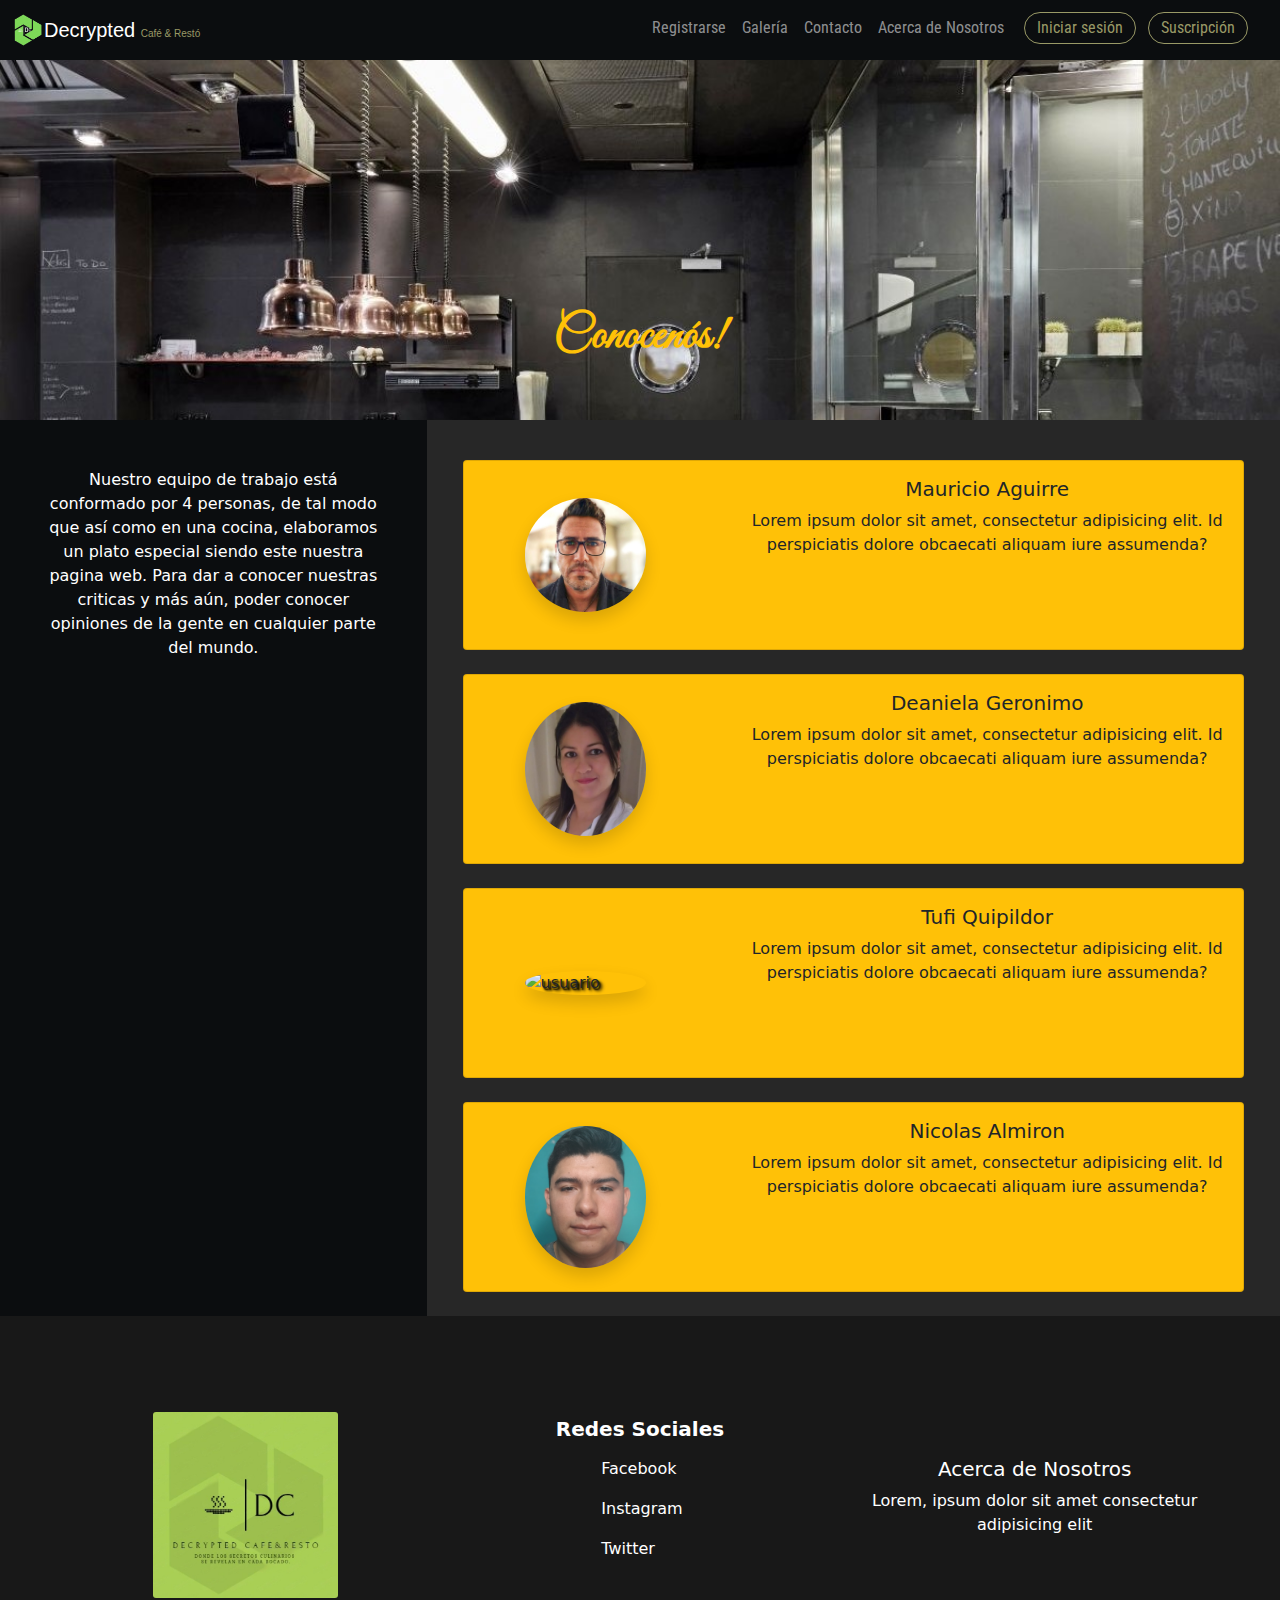
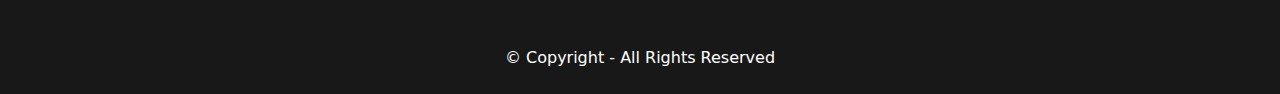
==== commit 03b86320: "se actualizo el color del footer y se agrego un borde abajo a algunos botones del nadvar y del foote" ====
--- a/pages/acercaDe.html
+++ b/pages/acercaDe.html
@@ -13,13 +13,12 @@
     <link href="https://fonts.cdnfonts.com/css/bender" rel="stylesheet">
     <link rel="preconnect" href="https://fonts.googleapis.com">
     <link rel="preconnect" href="https://fonts.gstatic.com" crossorigin>
-    <link href="https://fonts.googleapis.com/css2?family=Roboto+Condensed:wght@300;400;700&display=swap"
-        rel="stylesheet">
+    <link href="https://fonts.googleapis.com/css2?family=Roboto+Condensed:wght@300;400;700&display=swap" rel="stylesheet">
     <script src="https://kit.fontawesome.com/405d5358c0.js" crossorigin="anonymous"></script>
     <title>Acerca de nosotros</title>
 </head>
 
-<body class="bg-black">
+<body class="bg-dark">
     <nav class="navbar navbar-expand-lg navbar-dark bg-dark sticky-md-top robotocondensed">
         <div class="container-fluid">
             <div>
@@ -30,34 +29,31 @@
             <a class="navbar-brand bender" href="/index.html">Decrypted
                 <span style="font-size: 10px;color:#999966;"> Café & Restó</span>
             </a>
-            <button class="navbar-toggler" type="button" data-bs-toggle="collapse" ,
-                data-bs-target="#navbarSupportedContent" aria-controls="navbarSupportedContent" aria-expanded="false"
-                aria-label="Toggle navigation">
+            <button class="navbar-toggler" type="button" data-bs-toggle="collapse" , data-bs-target="#navbarSupportedContent" aria-controls="navbarSupportedContent" aria-expanded="false" aria-label="Toggle navigation">
                 <span class="navbar-toggler-icon"></span>
             </button>
             <div class="collapse navbar-collapse" id="navbarSupportedContent">
                 <ul class="navbar-nav mb-2 mb-lg-0 ms-lg-auto">
                     <li class="nav-item">
-                        <a class="nav-link" aria-current="page" href="/pages/login.html">Registrarse</a>
-                    </li>
-                    <li class="nav-item">
-                        <a class="nav-link" aria-current="page" href="/pages/galeriaDeImg.html">Galería de imágenes</a>
-                    </li>
-                    <li class="nav-item">
-                        <a class="nav-link" aria-current="page" href="/pages/contacto.html">Contacto</a>
-                    </li>
-                    <li class="nav-item">
-                        <a class="nav-link" aria-current="page" href="/pages/acercaDe.html">Acerca de Nosotros</a>
-                    </li>
-                    <li class="nav-item">
-                        <form class="container-fluid justify-content-start">
+                        <a class="nav-link action-nav" aria-current="page" href="/pages/login.html">Registrarse</a>
+                    </li>
+                    <li class="nav-item">
+                        <a class="nav-link action-nav" aria-current="page" href="/pages/galeriaDeImg.html">Galería</a>
+                    </li>
+                    <li class="nav-item">
+                        <a class="nav-link action-nav" aria-current="page" href="/pages/contacto.html">Contacto</a>
+                    </li>
+                    <li class="nav-item">
+                        <a class="nav-link action-nav" aria-current="page" href="/pages/acercaDe.html">Acerca de
+                            Nosotros</a>
+                    </li>
+                    <li class="nav-item">
+                        <form class="container-fluid justify-content-start mt-lg-1">
                             <a href="/pages/login.html" class="text-decoration-none">
-                                <button class="btn btn-outline-warning me-2 my-3 my-md-0 btnredondeado"
-                                    type="button">Iniciar
+                                <button class="btn btn-outline-warning me-2 my-3 my-md-0 btnredondeado" type="button">Iniciar
                                     sesión</button>
                             </a>
-                            <button class="btn btn-outline-warning me-2 my-3 my-md-0 btnredondeado" type="button"
-                                data-bs-toggle="modal" data-bs-target="#modalSuscripcion">Suscripción</button>
+                            <button class="btn btn-outline-warning me-2 my-3 my-md-0 btnredondeado" type="button" data-bs-toggle="modal" data-bs-target="#modalSuscripcion">Suscripción</button>
                         </form>
                     </li>
                 </ul>
@@ -73,26 +69,19 @@
                             <span style="font-size: 10px;color:#999966;">Café & Restó</span>
                         </h5>
                         <img src="/img/logonav.png" alt="logo modal" class="logo-modal">
-                        <button type="button"
-                            class="position-absolute top-0 start-100 translate-middle badge rounded-pill bg-secondary btn-close"
-                            data-bs-dismiss="modal" aria-label="Close">X</button>
+                        <button type="button" class="position-absolute top-0 start-100 translate-middle badge rounded-pill bg-secondary btn-close" data-bs-dismiss="modal" aria-label="Close">X</button>
                     </div>
                     <div class="card mb-3 m-4 bg-card">
                         <div class="card-body d-flex flex-column justify-content-center align-items-center card-modal">
                             <h5 class="card-title text-center"><span class="badge bg-success text-white">Gratis!</span>
                             </h5>
                             <ul>
-                                <li class="card-text my-3"><i class="fa-solid fa-check me-2 text-primary"></i>Acceso
-                                    ilimitado a nuestro contido</li>
-                                <li class="card-text my-3"><i class="fa-solid fa-check me-2 text-primary"></i>Noticias
-                                    destacadas y exclusivas</li>
-                                <li class="card-text my-3"><i class="fa-solid fa-xmark me-2 text-danger"></i></i>Crear y
-                                    compartir tus articulos</li>
-                                <li class="card-text my-3"><i
-                                        class="fa-solid fa-xmark me-2 text-danger"></i></i>Beneficios y Promociones</li>
+                                <li class="card-text my-3"><i class="fa-solid fa-check me-2 text-primary"></i>Acceso ilimitado a nuestro contido</li>
+                                <li class="card-text my-3"><i class="fa-solid fa-check me-2 text-primary"></i>Noticias destacadas y exclusivas</li>
+                                <li class="card-text my-3"><i class="fa-solid fa-xmark me-2 text-danger"></i></i>Crear y compartir tus articulos</li>
+                                <li class="card-text my-3"><i class="fa-solid fa-xmark me-2 text-danger"></i></i>Beneficios y Promociones</li>
                             </ul>
-                            <button class="btn btn-warning me-2 my-3 my-md-0" type="button" data-bs-toggle="modal"
-                                data-bs-target="#modalSuscripcion2">Suscribirme</button>
+                            <button class="btn btn-warning me-2 my-3 my-md-0" type="button" data-bs-toggle="modal" data-bs-target="#modalSuscripcion2">Suscribirme</button>
                         </div>
                     </div>
                     <div class="card mb-3 m-4 bg-card">
@@ -100,18 +89,13 @@
                             <h5 class="card-title text-center"><span class="badge bg-primary">Premium</span>
                             </h5>
                             <ul>
-                                <li class="card-text my-3"><i class="fa-solid fa-check me-2 text-primary"></i>Acceso
-                                    ilimitado a nuestro contido</li>
-                                <li class="card-text my-3"><i class="fa-solid fa-check me-2 text-primary"></i>Noticias
-                                    destacadas y exclusivas</li>
-                                <li class="card-text my-3"><i class="fa-solid fa-check me-2 text-primary"></i></i>Crear
-                                    y compartir tus articulos</li>
-                                <li class="card-text my-3"><i
-                                        class="fa-solid fa-check me-2 text-primary"></i></i>Beneficios y Promociones
+                                <li class="card-text my-3"><i class="fa-solid fa-check me-2 text-primary"></i>Acceso ilimitado a nuestro contido</li>
+                                <li class="card-text my-3"><i class="fa-solid fa-check me-2 text-primary"></i>Noticias destacadas y exclusivas</li>
+                                <li class="card-text my-3"><i class="fa-solid fa-check me-2 text-primary"></i></i>Crear y compartir tus articulos</li>
+                                <li class="card-text my-3"><i class="fa-solid fa-check me-2 text-primary"></i></i>Beneficios y Promociones
                                 </li>
                             </ul>
-                            <button class="btn btn-warning me-2 my-3 my-md-0" type="button" data-bs-toggle="modal"
-                                data-bs-target="#modalSuscripcion2">Suscribirme</button>
+                            <button class="btn btn-warning me-2 my-3 my-md-0" type="button" data-bs-toggle="modal" data-bs-target="#modalSuscripcion2">Suscribirme</button>
                         </div>
                     </div>
                 </div>
@@ -130,25 +114,20 @@
                             <span style="font-size: 10px;color:#999966;">Café & Restó</span>
                         </h5>
                         <img src="/img/logonav.png" alt="logo modal" class="logo-modal">
-                        <button type="button"
-                            class="position-absolute top-0 start-100 translate-middle badge rounded-pill bg-secondary btn-close"
-                            data-bs-dismiss="modal" aria-label="Close">X</button>
+                        <button type="button" class="position-absolute top-0 start-100 translate-middle badge rounded-pill bg-secondary btn-close" data-bs-dismiss="modal" aria-label="Close">X</button>
                     </div>
                     <form class="row">
                         <div class="col-12 col-md-6 mt-3">
                             <label for="inputName2" class="form-label text-white">Nombre</label>
-                            <input type="text" class="form-control" id="inputName2" placeholder="Ej. Sebastian"
-                                aria-label="Ej. Sebastian">
+                            <input type="text" class="form-control" id="inputName2" placeholder="Ej. Sebastian" aria-label="Ej. Sebastian">
                         </div>
                         <div class="col-12 col-md-6 mt-3">
                             <label for="inputLastName2" class="form-label text-white">Apellido</label>
-                            <input type="text" class="form-control" id="inputLastName2" placeholder="Ej. Hernandez"
-                                aria-label="Ej. Hernandez">
+                            <input type="text" class="form-control" id="inputLastName2" placeholder="Ej. Hernandez" aria-label="Ej. Hernandez">
                         </div>
                         <div class="col-10 mt-3">
                             <label for="inputEmail2" class="form-label text-white">Correo</label>
-                            <input type="email" class="form-control" id="inputEmail2"
-                                placeholder="Ejemplo222@gmail.com">
+                            <input type="email" class="form-control" id="inputEmail2" placeholder="Ejemplo222@gmail.com">
                         </div>
                         <div class="col-12 col-md-8 mt-3">
                             <label for="inputPassword2" class="form-label text-white">Contraseña</label>
@@ -178,9 +157,7 @@
     <main class="container-fluid">
         <section class="row">
             <section class="container my-5 text-center col-lg-4 px-lg-5 text-white">
-                <p>Nuestro equipo de trabajo está conformado por 4 personas, de tal modo que así como en una cocina,
-                    elaboramos un plato especial siendo este nuestra pagina web. Para dar a conocer nuestras criticas y
-                    más aún, poder conocer opiniones de la
+                <p>Nuestro equipo de trabajo está conformado por 4 personas, de tal modo que así como en una cocina, elaboramos un plato especial siendo este nuestra pagina web. Para dar a conocer nuestras criticas y más aún, poder conocer opiniones de la
                     gente en cualquier parte del mundo.
                 </p>
             </section>
@@ -188,21 +165,20 @@
                 <article class="card m-4 bg-warning">
                     <div class="row">
                         <div class="col-md-4 d-flex justify-content-center align-items-center">
-                            <img src="/img/mauricio-aguirre.jpg" class="img-fluid rounded-circle w-50 m-3 shadow"
-                                alt="usuario">
+                            <img src="/img/mauricio-aguirre.jpg" class="img-fluid rounded-circle w-50 m-3 shadow" alt="usuario">
                         </div>
                         <div class="col-md-8">
                             <div class="card-body text-center">
                                 <h5>Mauricio Aguirre</h5>
-                                <p>Lorem ipsum dolor sit amet, consectetur adipisicing elit. Id perspiciatis dolore
-                                    obcaecati aliquam iure assumenda?</p>
-                                <a href="/pages/error404.html" class="text-decoration-none text-dark"><i
-                                        class="fa-brands fa-facebook me-2 fs-1"></i></a>
-                                <a href="/pages/error404.html" class="text-decoration-none text-dark"><i
-                                        class="fa-brands fa-linkedin me-2 fs-1"></i></a>
-                                <a href="/pages/error404.html" class="text-decoration-none text-dark"><i
-                                        class="fa-brands fa-github me-2 fs-1"></i></a>
-
+                                <p>Lorem ipsum dolor sit amet, consectetur adipisicing elit. Id perspiciatis dolore obcaecati aliquam iure assumenda?</p>
+                                <div>
+                                    <a href="/pages/error404.html" class="text-decoration-none text-dark"><i
+                                            class="fa-brands fa-facebook me-2 fs-1"></i></a>
+                                    <a href="/pages/error404.html" class="text-decoration-none text-dark"><i
+                                            class="fa-brands fa-linkedin me-2 fs-1"></i></a>
+                                    <a href="/pages/error404.html" class="text-decoration-none text-dark"><i
+                                            class="fa-brands fa-github me-2 fs-1"></i></a>
+                                </div>
                             </div>
                         </div>
                     </div>
@@ -210,21 +186,20 @@
                 <article class="card m-4 bg-warning">
                     <div class="row">
                         <div class="col-md-4 d-flex justify-content-center align-items-center">
-                            <img src="/img/daniela-geronimo.jpg" class="img-fluid rounded-circle w-50 m-3 shadow"
-                                alt="usuario">
+                            <img src="/img/daniela-geronimo.jpg" class="img-fluid rounded-circle w-50 m-3 shadow" alt="usuario">
                         </div>
                         <div class="col-md-8">
                             <div class="card-body text-center">
                                 <h5>Deaniela Geronimo</h5>
-                                <p>Lorem ipsum dolor sit amet, consectetur adipisicing elit. Id perspiciatis dolore
-                                    obcaecati aliquam iure assumenda?</p>
-                                <a href="/pages/error404.html" class="text-decoration-none text-dark"><i
-                                        class="fa-brands fa-facebook me-2 fs-1"></i></a>
-                                <a href="/pages/error404.html" class="text-decoration-none text-dark"><i
-                                        class="fa-brands fa-linkedin me-2 fs-1"></i></a>
-                                <a href="/pages/error404.html" class="text-decoration-none text-dark"><i
-                                        class="fa-brands fa-github me-2 fs-1"></i></a>
-
+                                <p>Lorem ipsum dolor sit amet, consectetur adipisicing elit. Id perspiciatis dolore obcaecati aliquam iure assumenda?</p>
+                                <div>
+                                    <a href="/pages/error404.html" class="text-decoration-none text-dark"><i
+                                            class="fa-brands fa-facebook me-2 fs-1"></i></a>
+                                    <a href="/pages/error404.html" class="text-decoration-none text-dark"><i
+                                            class="fa-brands fa-linkedin me-2 fs-1"></i></a>
+                                    <a href="/pages/error404.html" class="text-decoration-none text-dark"><i
+                                            class="fa-brands fa-github me-2 fs-1"></i></a>
+                                </div>
                             </div>
                         </div>
                     </div>
@@ -232,21 +207,20 @@
                 <article class="card m-4 bg-warning">
                     <div class="row">
                         <div class="col-md-4 d-flex justify-content-center align-items-center">
-                            <img src="https://ca.slack-edge.com/THQU1MGPN-U04CC6TGHMM-f5ecb25e1b01-512"
-                                class="img-fluid rounded-circle w-50 m-3 shadow" alt="usuario">
+                            <img src="https://ca.slack-edge.com/THQU1MGPN-U04CC6TGHMM-f5ecb25e1b01-512" class="img-fluid rounded-circle w-50 m-3 shadow" alt="usuario">
                         </div>
                         <div class="col-md-8">
                             <div class="card-body text-center">
                                 <h5>Tufi Quipildor</h5>
-                                <p>Lorem ipsum dolor sit amet, consectetur adipisicing elit. Id perspiciatis dolore
-                                    obcaecati aliquam iure assumenda?</p>
-                                <a href="/pages/error404.html" class="text-decoration-none text-dark"><i
-                                        class="fa-brands fa-facebook me-2 fs-1"></i></a>
-                                <a href="/pages/error404.html" class="text-decoration-none text-dark"><i
-                                        class="fa-brands fa-linkedin me-2 fs-1"></i></a>
-                                <a href="/pages/error404.html" class="text-decoration-none text-dark"><i
-                                        class="fa-brands fa-github me-2 fs-1"></i></a>
-
+                                <p>Lorem ipsum dolor sit amet, consectetur adipisicing elit. Id perspiciatis dolore obcaecati aliquam iure assumenda?</p>
+                                <div>
+                                    <a href="/pages/error404.html" class="text-decoration-none text-dark"><i
+                                            class="fa-brands fa-facebook me-2 fs-1"></i></a>
+                                    <a href="/pages/error404.html" class="text-decoration-none text-dark"><i
+                                            class="fa-brands fa-linkedin me-2 fs-1"></i></a>
+                                    <a href="/pages/error404.html" class="text-decoration-none text-dark"><i
+                                            class="fa-brands fa-github me-2 fs-1"></i></a>
+                                </div>
                             </div>
                         </div>
                     </div>
@@ -254,21 +228,20 @@
                 <article class="card m-4 bg-warning">
                     <div class="row">
                         <div class="col-md-4 d-flex justify-content-center align-items-center">
-                            <img src="/img/nicolas-almiron.jpg" class="img-fluid rounded-circle w-50 m-3 shadow"
-                                alt="usuario">
+                            <img src="/img/nicolas-almiron.jpg" class="img-fluid rounded-circle w-50 m-3 shadow" alt="usuario">
                         </div>
                         <div class="col-md-8">
                             <div class="card-body text-center">
                                 <h5>Nicolas Almiron</h5>
-                                <p>Lorem ipsum dolor sit amet, consectetur adipisicing elit. Id perspiciatis dolore
-                                    obcaecati aliquam iure assumenda?</p>
-                                <a href="/pages/error404.html" class="text-decoration-none text-dark"><i
-                                        class="fa-brands fa-facebook me-2 fs-1"></i></a>
-                                <a href="/pages/error404.html" class="text-decoration-none text-dark"><i
-                                        class="fa-brands fa-linkedin me-2 fs-1"></i></a>
-                                <a href="/pages/error404.html" class="text-decoration-none text-dark"><i
-                                        class="fa-brands fa-github me-2 fs-1"></i></a>
-
+                                <p>Lorem ipsum dolor sit amet, consectetur adipisicing elit. Id perspiciatis dolore obcaecati aliquam iure assumenda?</p>
+                                <div>
+                                    <a href="/pages/error404.html" class="text-decoration-none text-dark"><i
+                                            class="fa-brands fa-facebook me-2 fs-1"></i></a>
+                                    <a href="/pages/error404.html" class="text-decoration-none text-dark"><i
+                                            class="fa-brands fa-linkedin me-2 fs-1"></i></a>
+                                    <a href="/pages/error404.html" class="text-decoration-none text-dark"><i
+                                            class="fa-brands fa-github me-2 fs-1"></i></a>
+                                </div>
                             </div>
                         </div>
                     </div>
@@ -278,13 +251,14 @@
     </main>
     <footer>
         <section class="container-fluid">
-            <div class="row p-5 pb-2 bg-dark text-white">
+            <div class="row p-5 pb-2 bg-black text-white">
                 <div class="col-12 col-md-6 col-lg-4 mt-5 text-center">
                     <div class="d-md-none">
                         <img style="width: 2rem" src="/img/logonav.png" alt="logo nav">
                         <a class="text-decoration-none" href="/index.html">
                             <span class="text-white">Decrypted</span>
-                            <span style="font-size: 10px;color:#999966;" class="d-none d-md-block">Café & Restó</span>
+                            <span style="font-size: 10px;color:#999966;" class="d-none d-md-block">Café &
+                                Restó</span>
                         </a>
                     </div>
                     <div class="d-none d-md-flex">
@@ -301,21 +275,17 @@
                     </div>
                     <ul class="p-0">
                         <li class="mb-3">
-                            <a class="text-white text-decoration-none" href="/pages/error404.html"> <i
-                                    class="fa-brands fa-facebook me-2"></i> Facebook</a>
+                            <a class="text-white text-decoration-none action-bottom" href="/pages/error404.html"> <i class="fa-brands fa-facebook me-1 text-warning"></i> Facebook</a>
                         </li>
                         <li class="mb-3">
-                            <a class="text-white text-decoration-none" href="/pages/error404.html"> <i
-                                    class="fa-brands fa-instagram me-2"></i> Instagram</a>
+                            <a class="text-white text-decoration-none action-bottom" href="/pages/error404.html"> <i class="fa-brands fa-instagram me-1 text-warning"></i> Instagram</a>
                         </li>
                         <li class="mb-3">
-                            <a class="text-white text-decoration-none" href="/pages/error404.html"> <i
-                                    class="fa-brands fa-twitter me-2"></i> Twitter</a>
+                            <a class="text-white text-decoration-none action-bottom" href="/pages/error404.html"> <i class="fa-brands fa-twitter me-1 text-warning"></i> Twitter</a>
                         </li>
                     </ul>
                 </div>
-                <div
-                    class="col-12 col-md-12 col-lg-4 mt-5 d-flex flex-column justify-content-center align-items-center">
+                <div class="col-12 col-md-12 col-lg-4 mt-5 d-flex flex-column justify-content-center align-items-center">
                     <a href="/pages/acercaDe.html" class="text-decoration-none text-white">
                         <p class="h5 text-center">Acerca de Nosotros</p>
                     </a>
@@ -329,9 +299,7 @@
             </div>
         </section>
     </footer>
-    <script src="https://cdn.jsdelivr.net/npm/bootstrap@5.0.2/dist/js/bootstrap.bundle.min.js"
-        integrity="sha384-MrcW6ZMFYlzcLA8Nl+NtUVF0sA7MsXsP1UyJoMp4YLEuNSfAP+JcXn/tWtIaxVXM"
-        crossorigin="anonymous"></script>
+    <script src="https://cdn.jsdelivr.net/npm/bootstrap@5.0.2/dist/js/bootstrap.bundle.min.js" integrity="sha384-MrcW6ZMFYlzcLA8Nl+NtUVF0sA7MsXsP1UyJoMp4YLEuNSfAP+JcXn/tWtIaxVXM" crossorigin="anonymous"></script>
 </body>
 
 </html>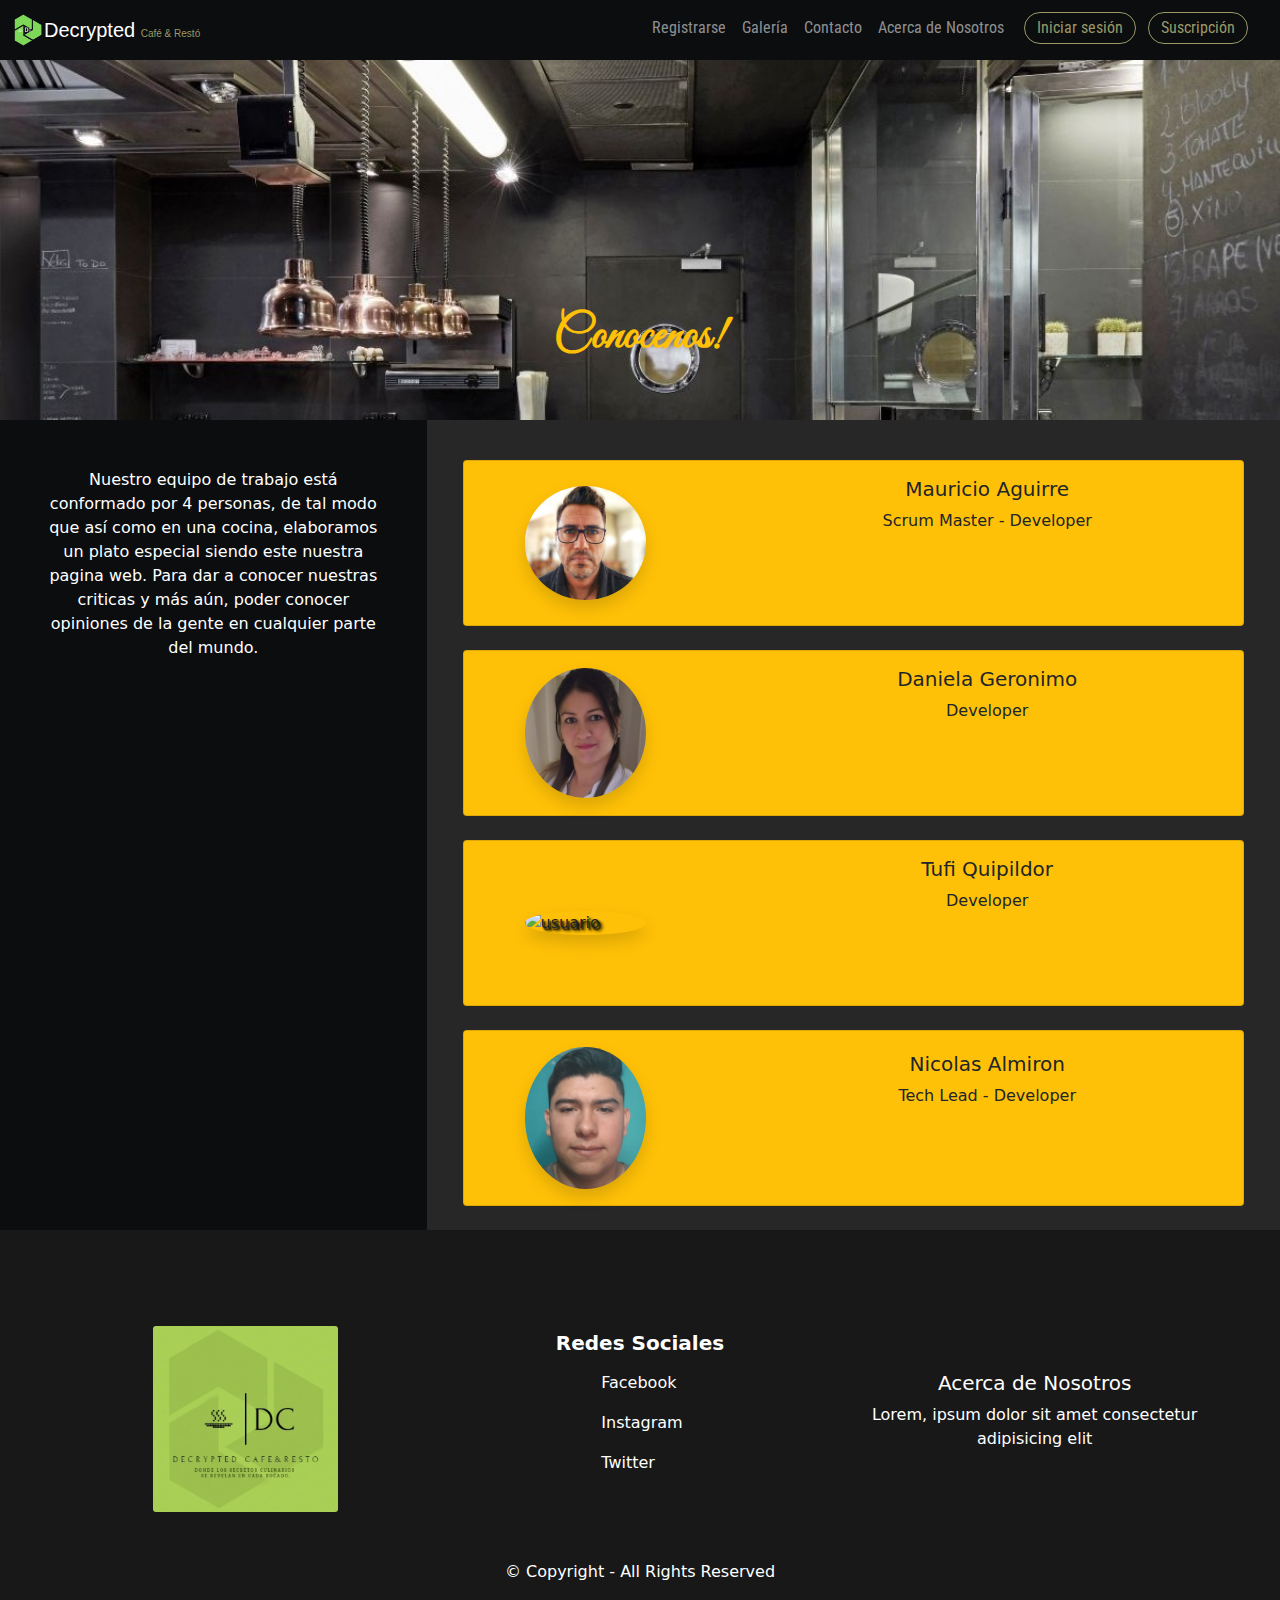
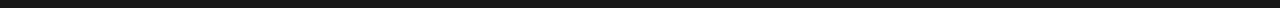
==== commit 4fdbdc86: "se remplasaron los lorem por texto que este acorde a la pagina, se agregaron recetas a las entradas" ====
--- a/pages/acercaDe.html
+++ b/pages/acercaDe.html
@@ -13,7 +13,8 @@
     <link href="https://fonts.cdnfonts.com/css/bender" rel="stylesheet">
     <link rel="preconnect" href="https://fonts.googleapis.com">
     <link rel="preconnect" href="https://fonts.gstatic.com" crossorigin>
-    <link href="https://fonts.googleapis.com/css2?family=Roboto+Condensed:wght@300;400;700&display=swap" rel="stylesheet">
+    <link href="https://fonts.googleapis.com/css2?family=Roboto+Condensed:wght@300;400;700&display=swap"
+        rel="stylesheet">
     <script src="https://kit.fontawesome.com/405d5358c0.js" crossorigin="anonymous"></script>
     <title>Acerca de nosotros</title>
 </head>
@@ -29,7 +30,9 @@
             <a class="navbar-brand bender" href="/index.html">Decrypted
                 <span style="font-size: 10px;color:#999966;"> Café & Restó</span>
             </a>
-            <button class="navbar-toggler" type="button" data-bs-toggle="collapse" , data-bs-target="#navbarSupportedContent" aria-controls="navbarSupportedContent" aria-expanded="false" aria-label="Toggle navigation">
+            <button class="navbar-toggler" type="button" data-bs-toggle="collapse" ,
+                data-bs-target="#navbarSupportedContent" aria-controls="navbarSupportedContent" aria-expanded="false"
+                aria-label="Toggle navigation">
                 <span class="navbar-toggler-icon"></span>
             </button>
             <div class="collapse navbar-collapse" id="navbarSupportedContent">
@@ -48,12 +51,14 @@
                             Nosotros</a>
                     </li>
                     <li class="nav-item">
-                        <form class="container-fluid justify-content-start mt-lg-1">
+                        <form class="container-fluid justify-content-start mt-2 mt-lg-1">
                             <a href="/pages/login.html" class="text-decoration-none">
-                                <button class="btn btn-outline-warning me-2 my-3 my-md-0 btnredondeado" type="button">Iniciar
+                                <button class="btn btn-outline-warning me-2 my-3 my-md-0 btnredondeado"
+                                    type="button">Iniciar
                                     sesión</button>
                             </a>
-                            <button class="btn btn-outline-warning me-2 my-3 my-md-0 btnredondeado" type="button" data-bs-toggle="modal" data-bs-target="#modalSuscripcion">Suscripción</button>
+                            <button class="btn btn-outline-warning me-2 my-3 my-md-0 btnredondeado" type="button"
+                                data-bs-toggle="modal" data-bs-target="#modalSuscripcion">Suscripción</button>
                         </form>
                     </li>
                 </ul>
@@ -69,19 +74,26 @@
                             <span style="font-size: 10px;color:#999966;">Café & Restó</span>
                         </h5>
                         <img src="/img/logonav.png" alt="logo modal" class="logo-modal">
-                        <button type="button" class="position-absolute top-0 start-100 translate-middle badge rounded-pill bg-secondary btn-close" data-bs-dismiss="modal" aria-label="Close">X</button>
+                        <button type="button"
+                            class="position-absolute top-0 start-100 translate-middle badge rounded-pill bg-secondary btn-close"
+                            data-bs-dismiss="modal" aria-label="Close">X</button>
                     </div>
                     <div class="card mb-3 m-4 bg-card">
                         <div class="card-body d-flex flex-column justify-content-center align-items-center card-modal">
                             <h5 class="card-title text-center"><span class="badge bg-success text-white">Gratis!</span>
                             </h5>
                             <ul>
-                                <li class="card-text my-3"><i class="fa-solid fa-check me-2 text-primary"></i>Acceso ilimitado a nuestro contido</li>
-                                <li class="card-text my-3"><i class="fa-solid fa-check me-2 text-primary"></i>Noticias destacadas y exclusivas</li>
-                                <li class="card-text my-3"><i class="fa-solid fa-xmark me-2 text-danger"></i></i>Crear y compartir tus articulos</li>
-                                <li class="card-text my-3"><i class="fa-solid fa-xmark me-2 text-danger"></i></i>Beneficios y Promociones</li>
+                                <li class="card-text my-3"><i class="fa-solid fa-check me-2 text-primary"></i>Acceso
+                                    ilimitado a nuestro contido</li>
+                                <li class="card-text my-3"><i class="fa-solid fa-check me-2 text-primary"></i>Noticias
+                                    destacadas y exclusivas</li>
+                                <li class="card-text my-3"><i class="fa-solid fa-xmark me-2 text-danger"></i></i>Crear y
+                                    compartir tus articulos</li>
+                                <li class="card-text my-3"><i
+                                        class="fa-solid fa-xmark me-2 text-danger"></i></i>Beneficios y Promociones</li>
                             </ul>
-                            <button class="btn btn-warning me-2 my-3 my-md-0" type="button" data-bs-toggle="modal" data-bs-target="#modalSuscripcion2">Suscribirme</button>
+                            <button class="btn btn-warning me-2 my-3 my-md-0" type="button" data-bs-toggle="modal"
+                                data-bs-target="#modalSuscripcion2">Suscribirme</button>
                         </div>
                     </div>
                     <div class="card mb-3 m-4 bg-card">
@@ -89,13 +101,18 @@
                             <h5 class="card-title text-center"><span class="badge bg-primary">Premium</span>
                             </h5>
                             <ul>
-                                <li class="card-text my-3"><i class="fa-solid fa-check me-2 text-primary"></i>Acceso ilimitado a nuestro contido</li>
-                                <li class="card-text my-3"><i class="fa-solid fa-check me-2 text-primary"></i>Noticias destacadas y exclusivas</li>
-                                <li class="card-text my-3"><i class="fa-solid fa-check me-2 text-primary"></i></i>Crear y compartir tus articulos</li>
-                                <li class="card-text my-3"><i class="fa-solid fa-check me-2 text-primary"></i></i>Beneficios y Promociones
+                                <li class="card-text my-3"><i class="fa-solid fa-check me-2 text-primary"></i>Acceso
+                                    ilimitado a nuestro contido</li>
+                                <li class="card-text my-3"><i class="fa-solid fa-check me-2 text-primary"></i>Noticias
+                                    destacadas y exclusivas</li>
+                                <li class="card-text my-3"><i class="fa-solid fa-check me-2 text-primary"></i></i>Crear
+                                    y compartir tus articulos</li>
+                                <li class="card-text my-3"><i
+                                        class="fa-solid fa-check me-2 text-primary"></i></i>Beneficios y Promociones
                                 </li>
                             </ul>
-                            <button class="btn btn-warning me-2 my-3 my-md-0" type="button" data-bs-toggle="modal" data-bs-target="#modalSuscripcion2">Suscribirme</button>
+                            <button class="btn btn-warning me-2 my-3 my-md-0" type="button" data-bs-toggle="modal"
+                                data-bs-target="#modalSuscripcion2">Suscribirme</button>
                         </div>
                     </div>
                 </div>
@@ -114,20 +131,25 @@
                             <span style="font-size: 10px;color:#999966;">Café & Restó</span>
                         </h5>
                         <img src="/img/logonav.png" alt="logo modal" class="logo-modal">
-                        <button type="button" class="position-absolute top-0 start-100 translate-middle badge rounded-pill bg-secondary btn-close" data-bs-dismiss="modal" aria-label="Close">X</button>
+                        <button type="button"
+                            class="position-absolute top-0 start-100 translate-middle badge rounded-pill bg-secondary btn-close"
+                            data-bs-dismiss="modal" aria-label="Close">X</button>
                     </div>
                     <form class="row">
                         <div class="col-12 col-md-6 mt-3">
                             <label for="inputName2" class="form-label text-white">Nombre</label>
-                            <input type="text" class="form-control" id="inputName2" placeholder="Ej. Sebastian" aria-label="Ej. Sebastian">
+                            <input type="text" class="form-control" id="inputName2" placeholder="Ej. Sebastian"
+                                aria-label="Ej. Sebastian">
                         </div>
                         <div class="col-12 col-md-6 mt-3">
                             <label for="inputLastName2" class="form-label text-white">Apellido</label>
-                            <input type="text" class="form-control" id="inputLastName2" placeholder="Ej. Hernandez" aria-label="Ej. Hernandez">
+                            <input type="text" class="form-control" id="inputLastName2" placeholder="Ej. Hernandez"
+                                aria-label="Ej. Hernandez">
                         </div>
                         <div class="col-10 mt-3">
                             <label for="inputEmail2" class="form-label text-white">Correo</label>
-                            <input type="email" class="form-control" id="inputEmail2" placeholder="Ejemplo222@gmail.com">
+                            <input type="email" class="form-control" id="inputEmail2"
+                                placeholder="Ejemplo222@gmail.com">
                         </div>
                         <div class="col-12 col-md-8 mt-3">
                             <label for="inputPassword2" class="form-label text-white">Contraseña</label>
@@ -152,12 +174,14 @@
         </div>
     </div>
     <header class="acercaDe d-flex flex-column justify-content-end align-items-center">
-        <p class="mb-5 titulo-acercade fw-bold text-warning">Conocenós!</p>
+        <p class="mb-5 titulo-acercade fw-bold text-warning">Conocenos!</p>
     </header>
     <main class="container-fluid">
         <section class="row">
             <section class="container my-5 text-center col-lg-4 px-lg-5 text-white">
-                <p>Nuestro equipo de trabajo está conformado por 4 personas, de tal modo que así como en una cocina, elaboramos un plato especial siendo este nuestra pagina web. Para dar a conocer nuestras criticas y más aún, poder conocer opiniones de la
+                <p>Nuestro equipo de trabajo está conformado por 4 personas, de tal modo que así como en una cocina,
+                    elaboramos un plato especial siendo este nuestra pagina web. Para dar a conocer nuestras criticas y
+                    más aún, poder conocer opiniones de la
                     gente en cualquier parte del mundo.
                 </p>
             </section>
@@ -165,12 +189,13 @@
                 <article class="card m-4 bg-warning">
                     <div class="row">
                         <div class="col-md-4 d-flex justify-content-center align-items-center">
-                            <img src="/img/mauricio-aguirre.jpg" class="img-fluid rounded-circle w-50 m-3 shadow" alt="usuario">
-                        </div>
-                        <div class="col-md-8">
-                            <div class="card-body text-center">
+                            <img src="/img/mauricio-aguirre.jpg" class="img-fluid rounded-circle w-50 m-3 shadow"
+                                alt="usuario">
+                        </div>
+                        <div class="col-md-8 d-flex flex-column justify-content-center align-items-center">
+                            <div class="card-body d-flex flex-column justify-content-center align-items-center">
                                 <h5>Mauricio Aguirre</h5>
-                                <p>Lorem ipsum dolor sit amet, consectetur adipisicing elit. Id perspiciatis dolore obcaecati aliquam iure assumenda?</p>
+                                <p>Scrum Master - Developer </p>
                                 <div>
                                     <a href="/pages/error404.html" class="text-decoration-none text-dark"><i
                                             class="fa-brands fa-facebook me-2 fs-1"></i></a>
@@ -186,12 +211,13 @@
                 <article class="card m-4 bg-warning">
                     <div class="row">
                         <div class="col-md-4 d-flex justify-content-center align-items-center">
-                            <img src="/img/daniela-geronimo.jpg" class="img-fluid rounded-circle w-50 m-3 shadow" alt="usuario">
-                        </div>
-                        <div class="col-md-8">
-                            <div class="card-body text-center">
-                                <h5>Deaniela Geronimo</h5>
-                                <p>Lorem ipsum dolor sit amet, consectetur adipisicing elit. Id perspiciatis dolore obcaecati aliquam iure assumenda?</p>
+                            <img src="/img/daniela-geronimo.jpg" class="img-fluid rounded-circle w-50 m-3 shadow"
+                                alt="usuario">
+                        </div>
+                        <div class="col-md-8 d-flex flex-column justify-content-center align-items-center">
+                            <div class="card-body d-flex flex-column justify-content-center align-items-center">
+                                <h5>Daniela Geronimo</h5>
+                                <p>Developer</p>
                                 <div>
                                     <a href="/pages/error404.html" class="text-decoration-none text-dark"><i
                                             class="fa-brands fa-facebook me-2 fs-1"></i></a>
@@ -207,12 +233,13 @@
                 <article class="card m-4 bg-warning">
                     <div class="row">
                         <div class="col-md-4 d-flex justify-content-center align-items-center">
-                            <img src="https://ca.slack-edge.com/THQU1MGPN-U04CC6TGHMM-f5ecb25e1b01-512" class="img-fluid rounded-circle w-50 m-3 shadow" alt="usuario">
-                        </div>
-                        <div class="col-md-8">
-                            <div class="card-body text-center">
+                            <img src="https://ca.slack-edge.com/THQU1MGPN-U04CC6TGHMM-f5ecb25e1b01-512"
+                                class="img-fluid rounded-circle w-50 m-3 shadow" alt="usuario">
+                        </div>
+                        <div class="col-md-8 d-flex flex-column justify-content-center align-items-center">
+                            <div class="card-body d-flex flex-column justify-content-center align-items-center">
                                 <h5>Tufi Quipildor</h5>
-                                <p>Lorem ipsum dolor sit amet, consectetur adipisicing elit. Id perspiciatis dolore obcaecati aliquam iure assumenda?</p>
+                                <p>Developer</p>
                                 <div>
                                     <a href="/pages/error404.html" class="text-decoration-none text-dark"><i
                                             class="fa-brands fa-facebook me-2 fs-1"></i></a>
@@ -228,12 +255,13 @@
                 <article class="card m-4 bg-warning">
                     <div class="row">
                         <div class="col-md-4 d-flex justify-content-center align-items-center">
-                            <img src="/img/nicolas-almiron.jpg" class="img-fluid rounded-circle w-50 m-3 shadow" alt="usuario">
-                        </div>
-                        <div class="col-md-8">
-                            <div class="card-body text-center">
+                            <img src="/img/nicolas-almiron.jpg" class="img-fluid rounded-circle w-50 m-3 shadow"
+                                alt="usuario">
+                        </div>
+                        <div class="col-md-8 d-flex flex-column justify-content-center align-items-center">
+                            <div class="card-body d-flex flex-column justify-content-center align-items-center">
                                 <h5>Nicolas Almiron</h5>
-                                <p>Lorem ipsum dolor sit amet, consectetur adipisicing elit. Id perspiciatis dolore obcaecati aliquam iure assumenda?</p>
+                                <p>Tech Lead - Developer</p>
                                 <div>
                                     <a href="/pages/error404.html" class="text-decoration-none text-dark"><i
                                             class="fa-brands fa-facebook me-2 fs-1"></i></a>
@@ -275,17 +303,21 @@
                     </div>
                     <ul class="p-0">
                         <li class="mb-3">
-                            <a class="text-white text-decoration-none action-bottom" href="/pages/error404.html"> <i class="fa-brands fa-facebook me-1 text-warning"></i> Facebook</a>
+                            <a class="text-white text-decoration-none action-bottom" href="/pages/error404.html"> <i
+                                    class="fa-brands fa-facebook me-1 text-warning"></i> Facebook</a>
                         </li>
                         <li class="mb-3">
-                            <a class="text-white text-decoration-none action-bottom" href="/pages/error404.html"> <i class="fa-brands fa-instagram me-1 text-warning"></i> Instagram</a>
+                            <a class="text-white text-decoration-none action-bottom" href="/pages/error404.html"> <i
+                                    class="fa-brands fa-instagram me-1 text-warning"></i> Instagram</a>
                         </li>
                         <li class="mb-3">
-                            <a class="text-white text-decoration-none action-bottom" href="/pages/error404.html"> <i class="fa-brands fa-twitter me-1 text-warning"></i> Twitter</a>
+                            <a class="text-white text-decoration-none action-bottom" href="/pages/error404.html"> <i
+                                    class="fa-brands fa-twitter me-1 text-warning"></i> Twitter</a>
                         </li>
                     </ul>
                 </div>
-                <div class="col-12 col-md-12 col-lg-4 mt-5 d-flex flex-column justify-content-center align-items-center">
+                <div
+                    class="col-12 col-md-12 col-lg-4 mt-5 d-flex flex-column justify-content-center align-items-center">
                     <a href="/pages/acercaDe.html" class="text-decoration-none text-white">
                         <p class="h5 text-center">Acerca de Nosotros</p>
                     </a>
@@ -299,7 +331,9 @@
             </div>
         </section>
     </footer>
-    <script src="https://cdn.jsdelivr.net/npm/bootstrap@5.0.2/dist/js/bootstrap.bundle.min.js" integrity="sha384-MrcW6ZMFYlzcLA8Nl+NtUVF0sA7MsXsP1UyJoMp4YLEuNSfAP+JcXn/tWtIaxVXM" crossorigin="anonymous"></script>
+    <script src="https://cdn.jsdelivr.net/npm/bootstrap@5.0.2/dist/js/bootstrap.bundle.min.js"
+        integrity="sha384-MrcW6ZMFYlzcLA8Nl+NtUVF0sA7MsXsP1UyJoMp4YLEuNSfAP+JcXn/tWtIaxVXM"
+        crossorigin="anonymous"></script>
 </body>
 
 </html>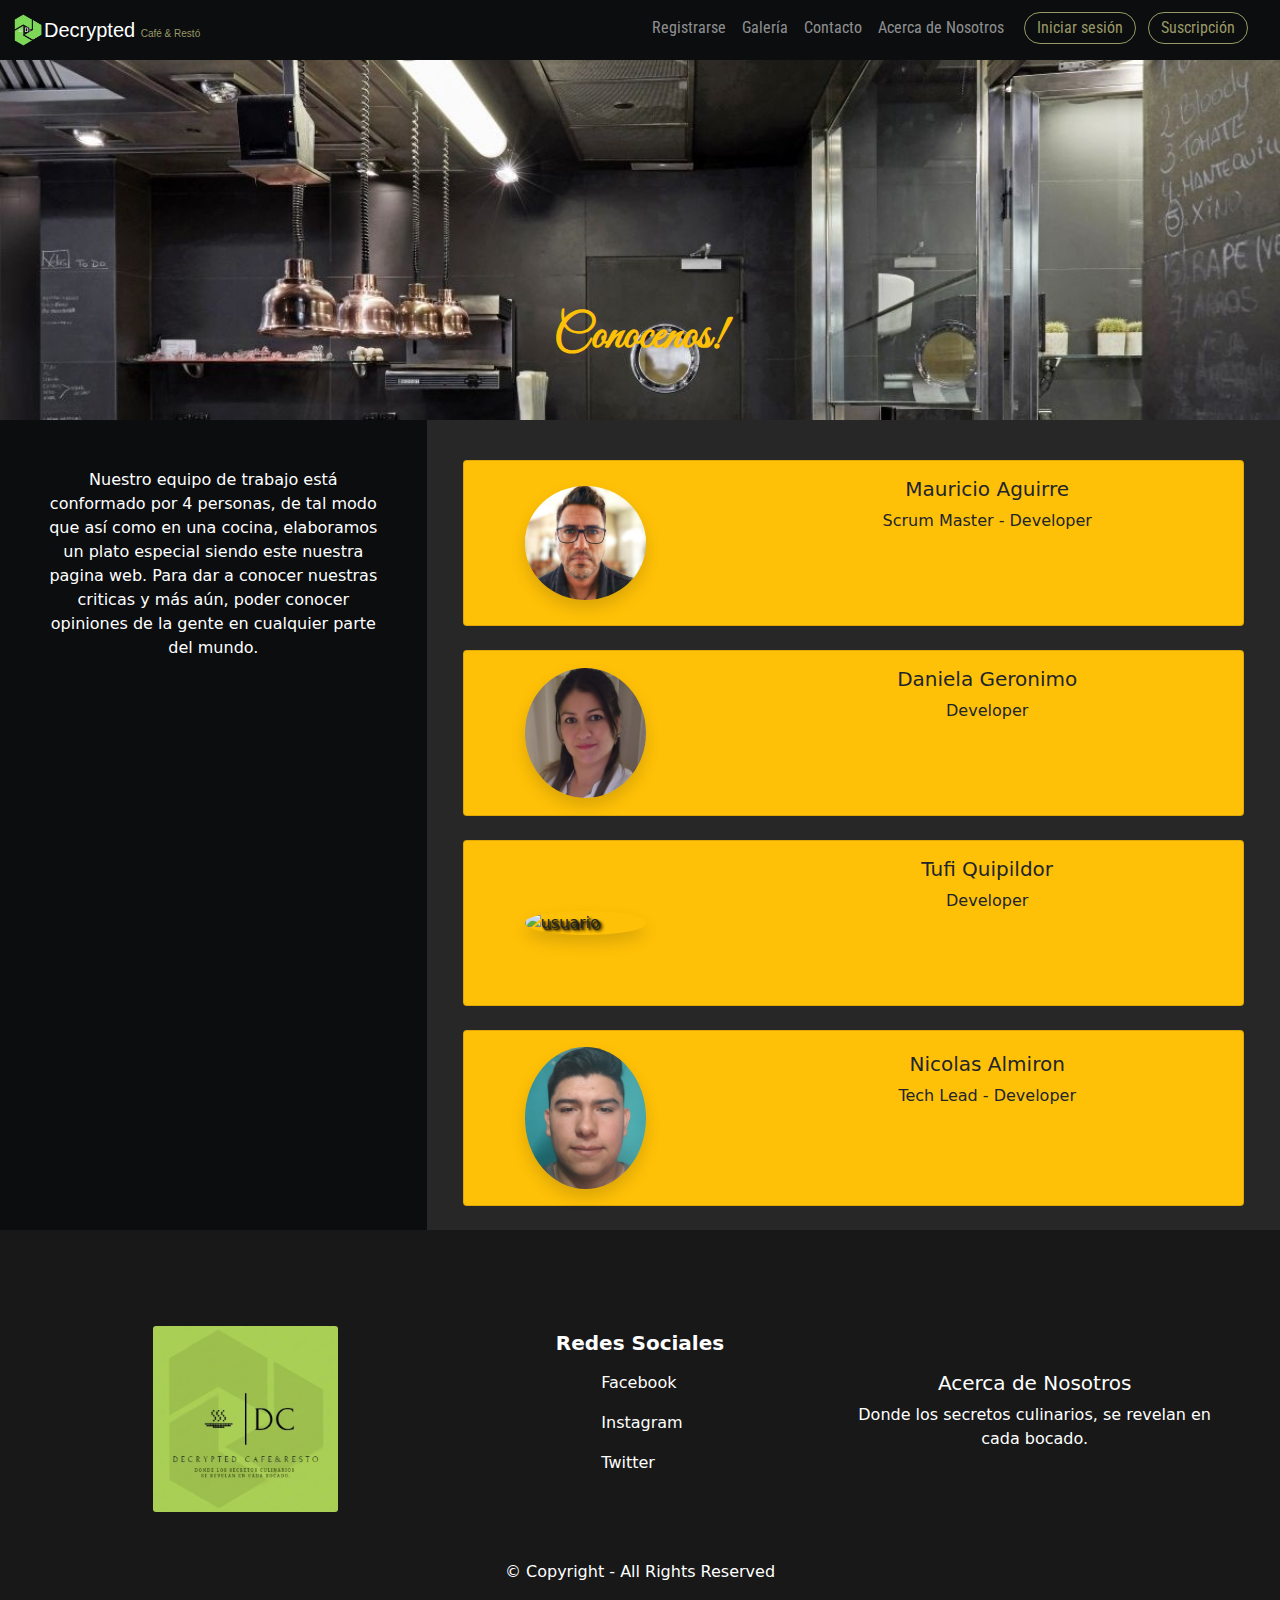
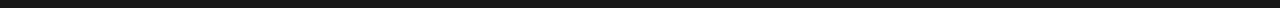
==== commit bf60b6ac: "se remplazo el lorem del footer" ====
--- a/pages/acercaDe.html
+++ b/pages/acercaDe.html
@@ -321,7 +321,7 @@
                     <a href="/pages/acercaDe.html" class="text-decoration-none text-white">
                         <p class="h5 text-center">Acerca de Nosotros</p>
                     </a>
-                    <p class="text-center">Lorem, ipsum dolor sit amet consectetur adipisicing elit</p>
+                    <p class="text-center">Donde los secretos culinarios, se revelan en cada bocado.</p>
                 </div>
                 <article class="container-fluid mt-5">
                     <p class="text-white text-center">
